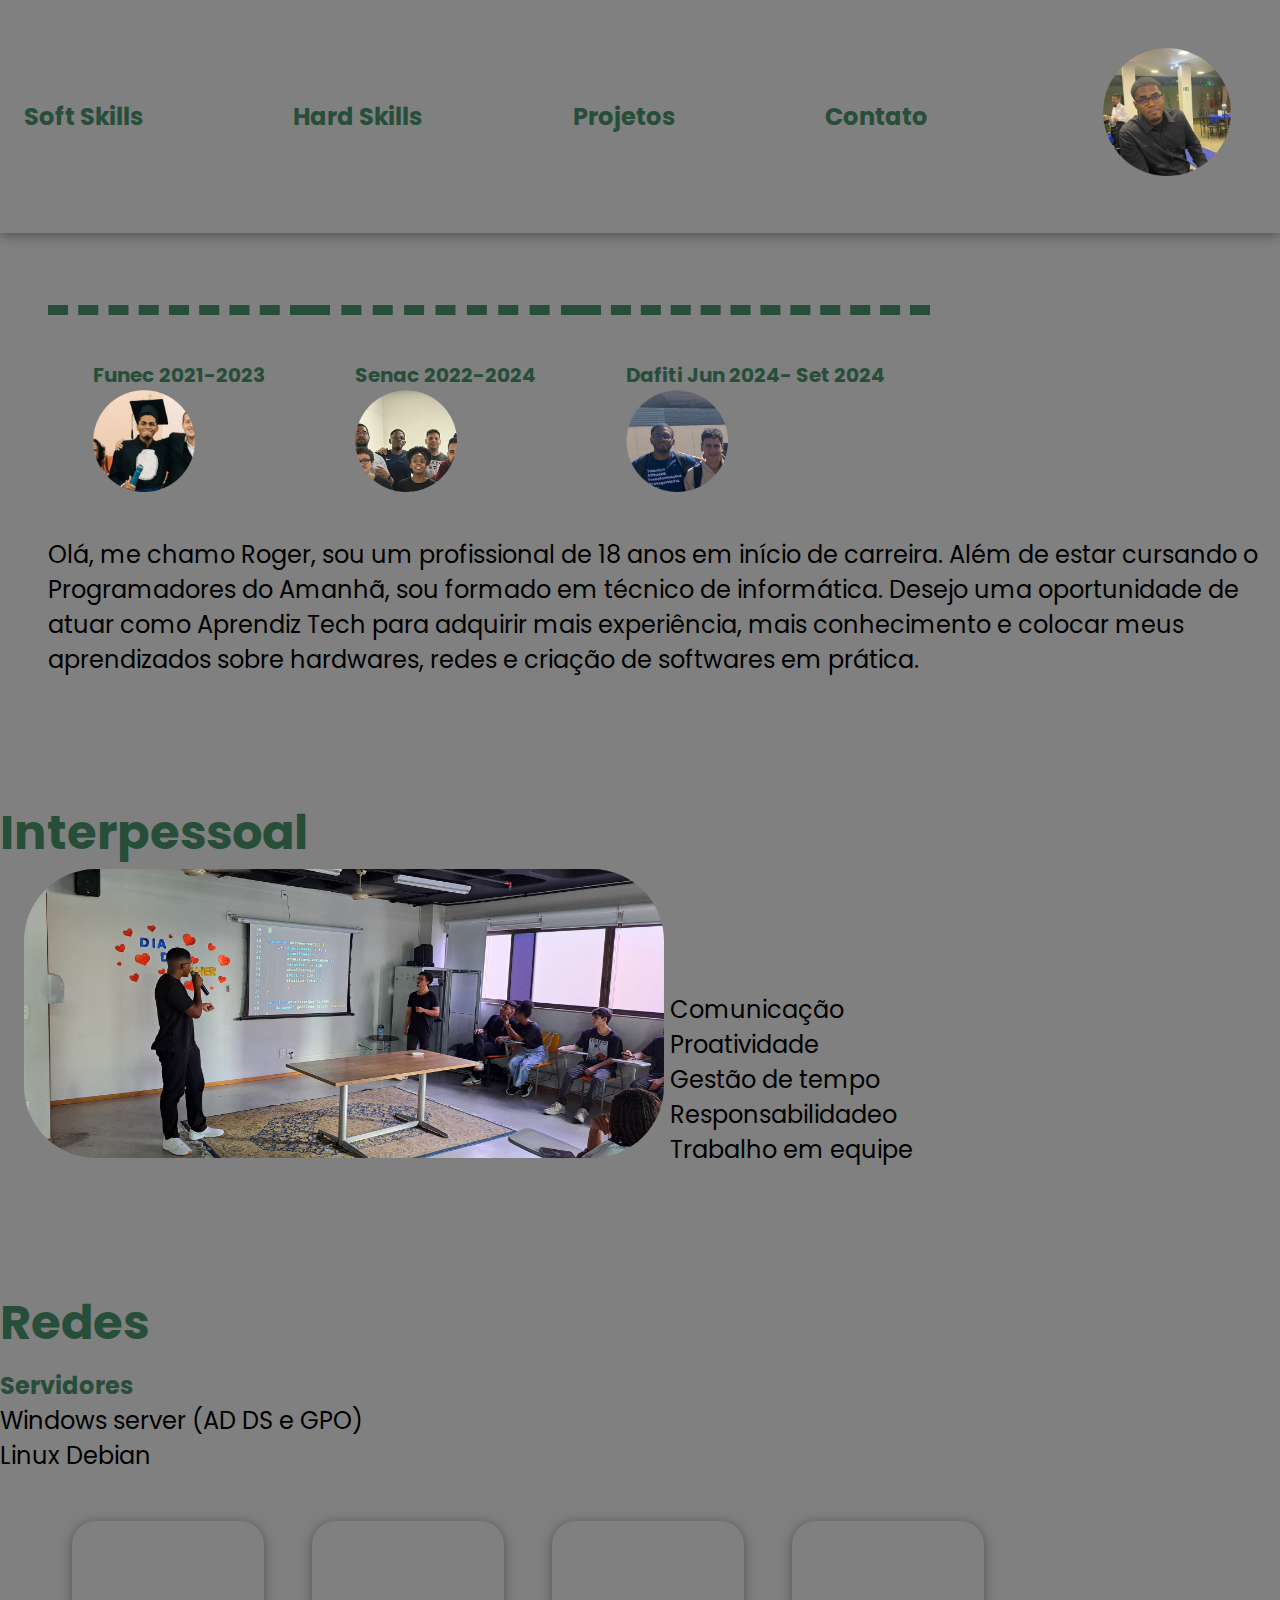
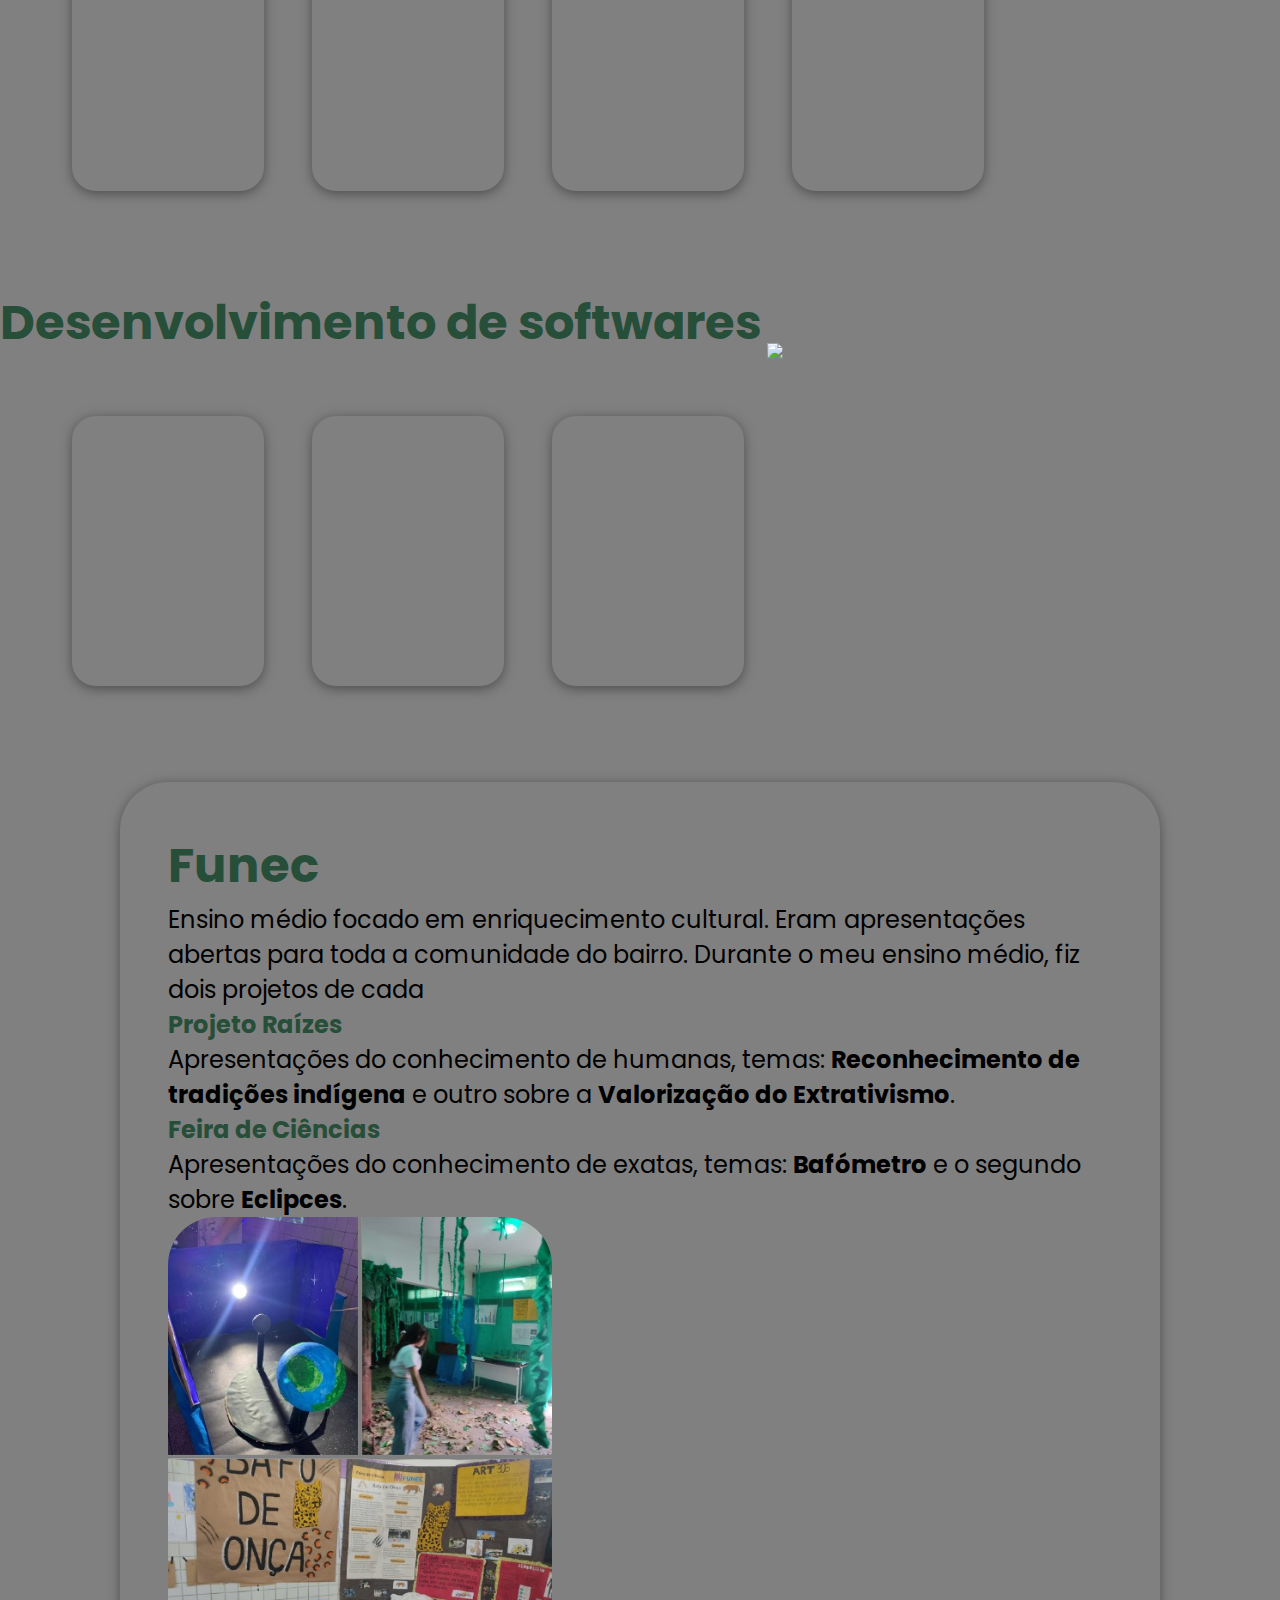
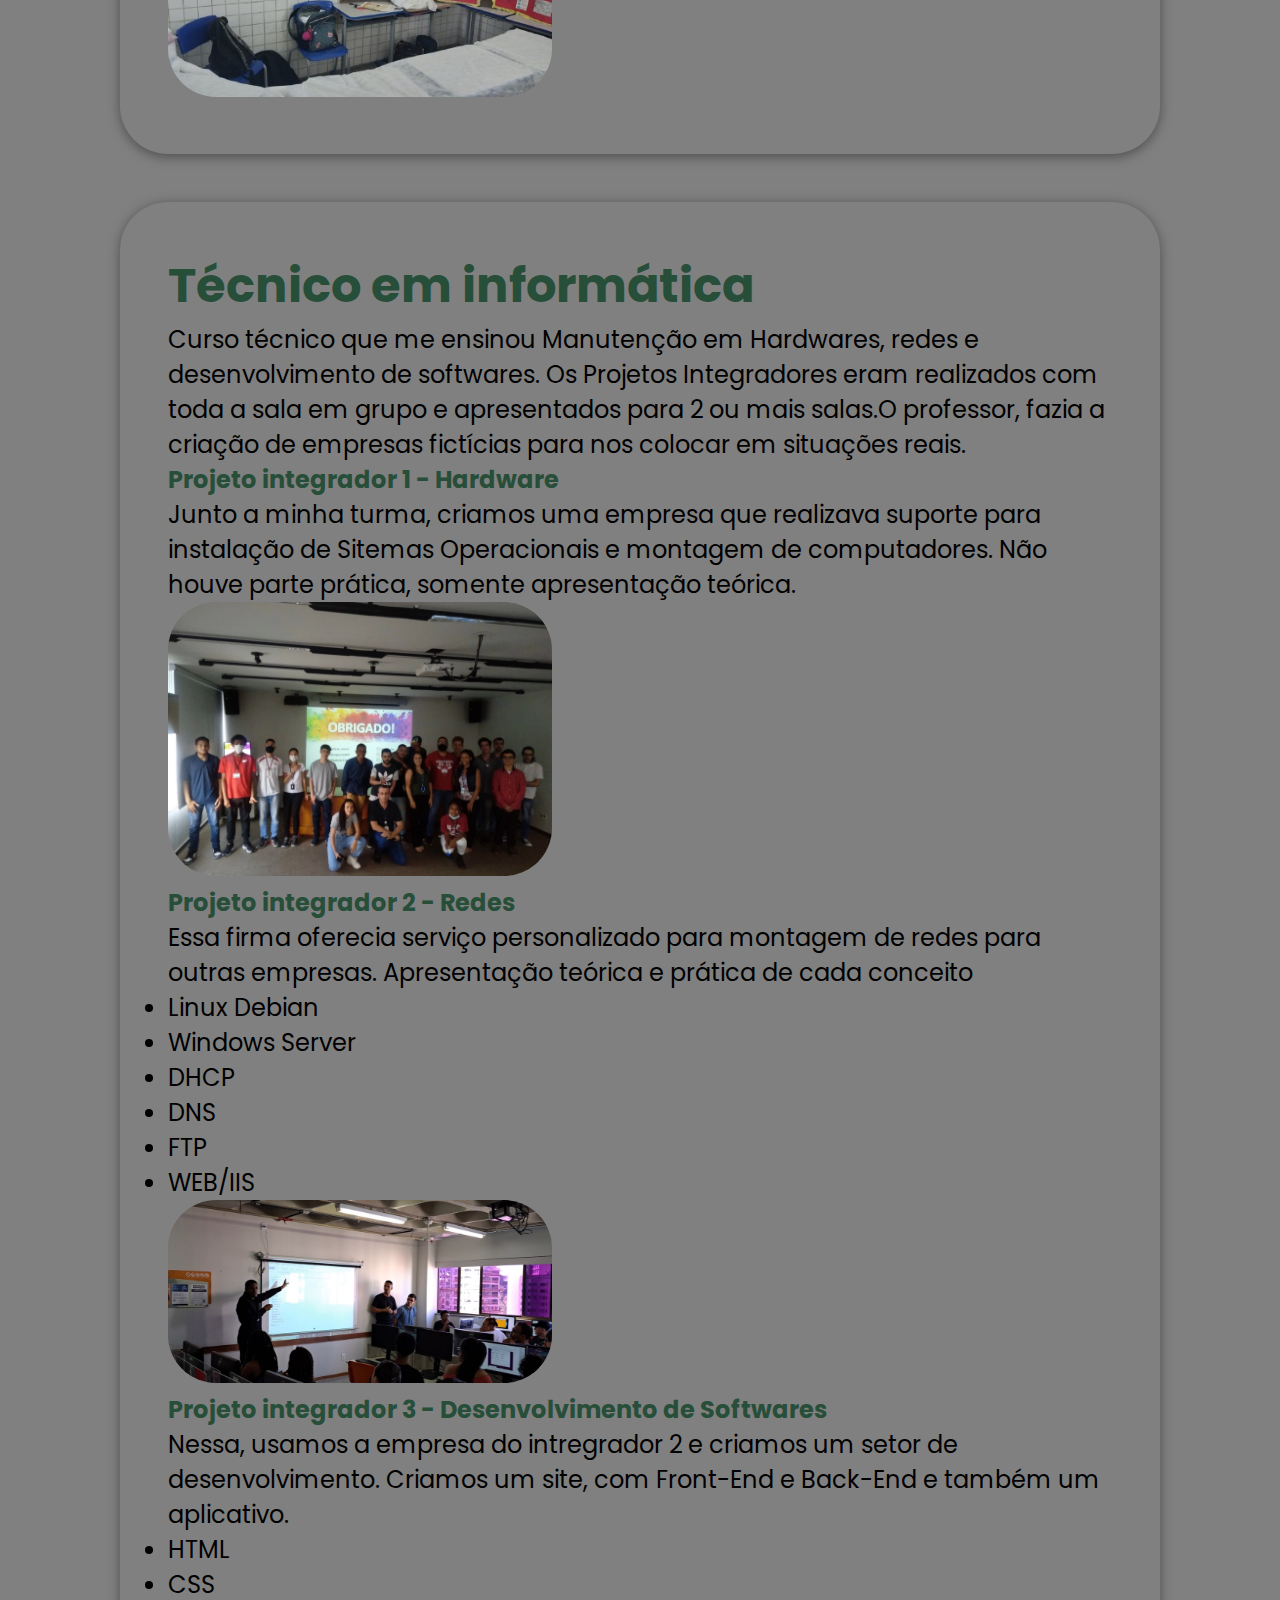
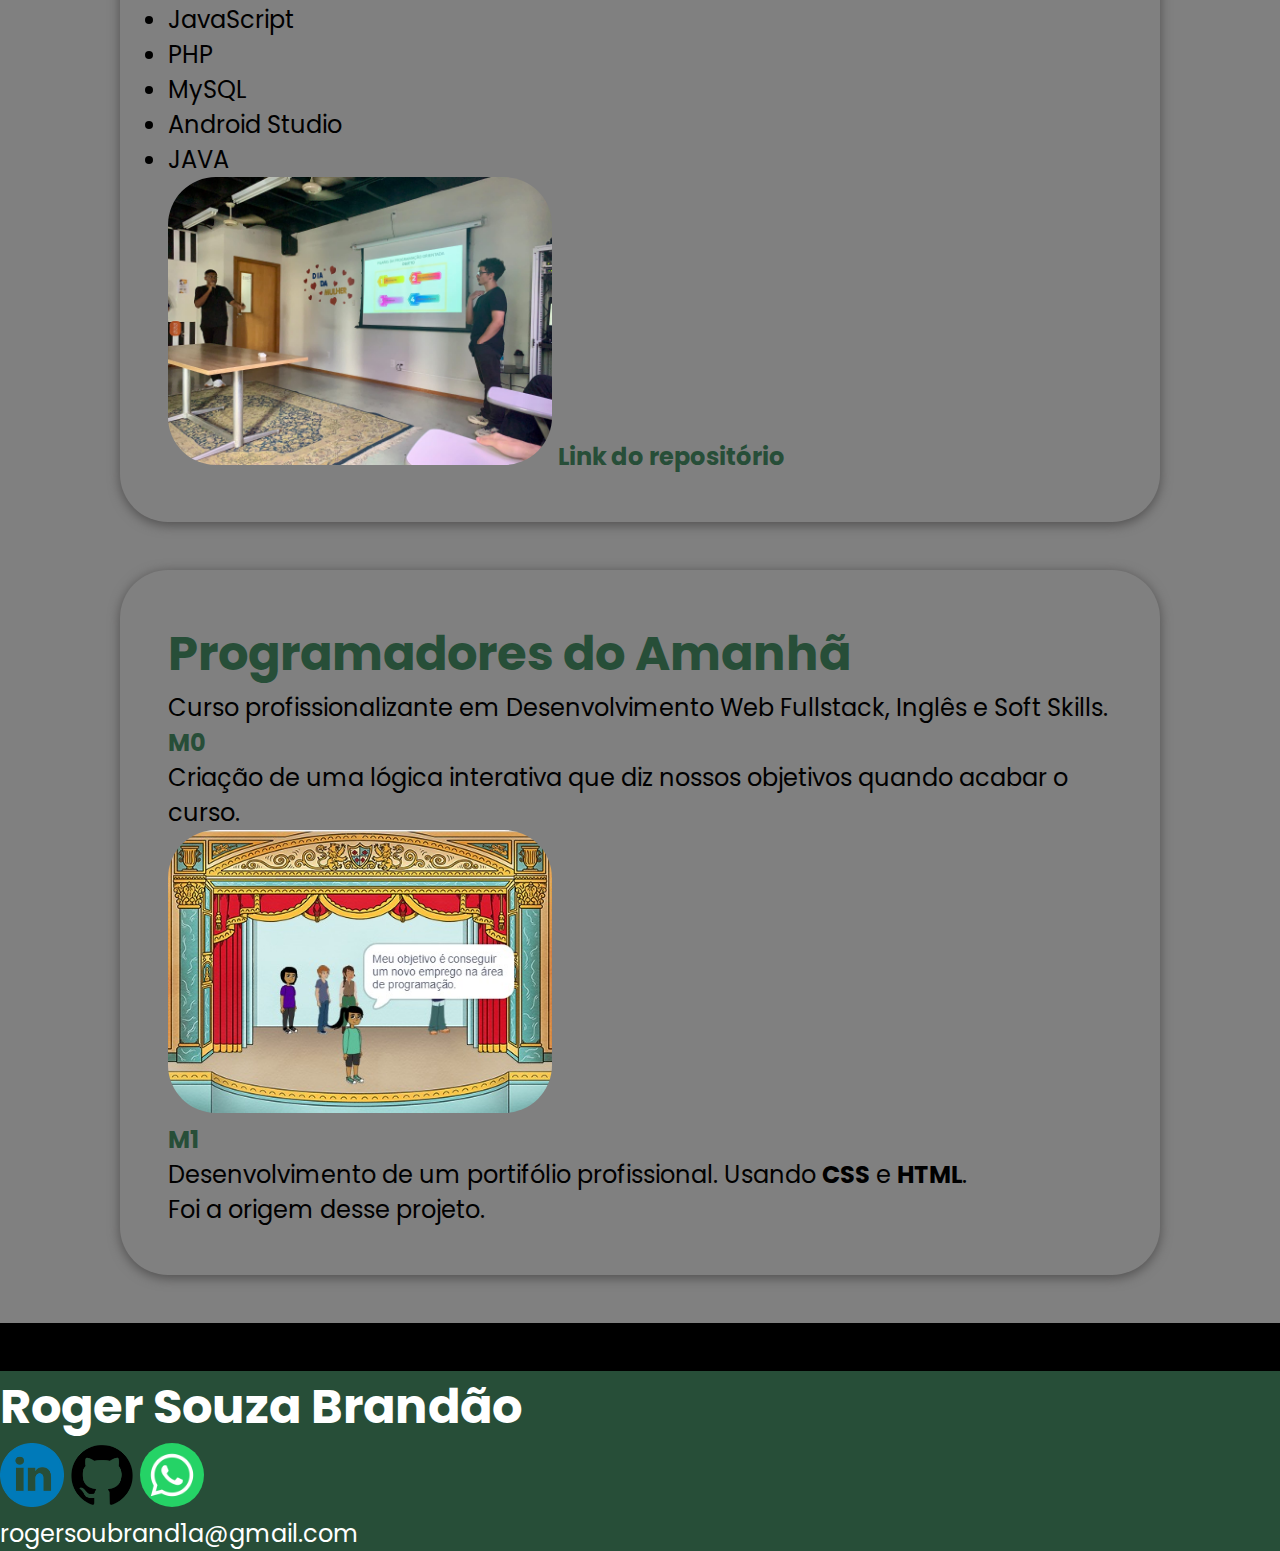
==== index.html @ 81d33748 "concert explorer" ====
<!DOCTYPE html>
<html lang="pt-br">
<head>
    <meta charset="UTF-8">
    <meta name="viewport" content="width=device-width, initial-scale=1.0">
    <title>Roger Brandão</title>
    <!-- ÍCONE DA PÁGINA = favicon -->
    <link rel="icon" type="image/png" href="_img/iconRound.png">
    <link rel="stylesheet" href="_CSS/style.css">
</head>
<body>
    <!-- CABEÇALHO direction on-->
    <header>
        <div class="header-dk">
            <nav class="nav">
                <ul>
                    <li><a href="#skills">Soft Skills</a></li>
                    <li><a href="#hardSK">Hard Skills</a></li>
                    <li><a href="#viewSchool">Projetos</a></li>
                    <li><a href="#footer">Contato</a></li>
                    <li><img src="_img/profectional.png" alt=""></li>
                </ul>
                
            </nav>
        </div>  
        <!-- container  -->
        <div class="header-mb">
            <nav class="nav">
                <ul class="cont-ul">
                    <li><a href="#skills">Soft Skills</a></li>
                    <li><a href="#hardSK">Hard Skills</a></li>
                    <li><a href="#viewSchool">Projetos</a></li>
                    <li><a href="#footer">Contato</a></li>
                    <li><img src="_img/profectional.png" alt=""></li>
                </ul>
                
            </nav>
        </div> 
        
    </header>

    <!-- PT1 TRILHA -->
    <section id="Map">
        <div id="camptime">
        
            <div id="itemOne" class="lineTime">
                <h3>Funec 2021-2023</h3>
                <img src="_img/formatura.png" alt="">
            </div>

            <div id="itemSec" class="lineTime">
                <h3>Senac 2022-2024</h3>
                <img src="_img/tecnico.png" alt="">
            </div>

            <div id="itemTird" class="lineTime">
                <h3>Dafiti Jun 2024- Set 2024</h3>
                <img src="_img/espro.png" alt="">
            </div>
        </div>

       <div id="textmyself">
        <p>Olá, me chamo Roger, sou um profissional de 18 anos em início de carreira. Além de estar cursando o Programadores do Amanhã, sou formado em técnico de informática. Desejo uma oportunidade de atuar como Aprendiz Tech para adquirir mais experiência, mais conhecimento e colocar meus aprendizados sobre hardwares, redes e criação de softwares em prática.</p>
        </div>

    </section>

    <!-- PT1 TEXTO -->
    

    <!-- PT2  skils img -->
    <section id="skills">
        
            <h1>Interpessoal</h1>
            <div class="broken">
                <img src="_img/soft.jpg" id="talk">
            </div>
         <div class="broken">
            <ul class="photos" id="softSK">
                <li>Comunicação</li>
                <li>Proatividade</li>
                <li>Gestão de tempo</li>
                <li>Responsabilidadeo</li>
                <li>Trabalho em equipe</li>
            </ul>
         </div>   

        <ul class="photos" id="hardSK">
            <div class="broken netSimbol">
                <h1>Redes</h1>
            </div>
            <div class="broken netSimbol">
                <img src="https://img.icons8.com/?size=100&id=26028&format=png&color=000000" alt="">
            </div>
            <span>
                <h3>Servidores</h3>
                <ul>
                    <li>Windows server (AD DS e GPO)</li>
                    <li>Linux Debian</li>
                </ul>

                <ul class="album">
                    <li class="HKnetft1"><spam class="blur"></spam></li>
                    <li class="HKnetft2"><spam class="blur"></spam></li>
                    <li class="HKnetft3"><spam class="blur"></spam></li>
                    <li class="HKnetft4"><spam class="blur"></spam></li>
                </ul>

            </span>
        </ul>
            <div class="broken devSimbol">
                <h1>Desenvolvimento de softwares</h1>
            </div>
            <div class="broken devSimbol">
                <img src="https://img.icons8.com/?size=100&id=12447&format=png&color=000000">
            </div>

            <ul class="album">
                <li class="HKdevft1"><spam class="blur"></spam></li>
                <li class="HKdevft2"><spam class="blur"></spam></li>
                <li class="HKdevft3"><spam class="blur"></spam></li>
            </ul>
    </section>

    <!-- PT3 vivencias -->
    <section id="lifes">
        <!-- Escola -->
        <div class="preview"> 
            

            <div id="viewSchool">
                <h1>Funec</h1>
                <p>Ensino médio focado em enriquecimento cultural. Eram apresentações abertas para toda a comunidade do bairro. Durante o meu ensino médio, fiz dois projetos de cada</p>
            
                <!-- Projeto Raizes -->
                <div>
                    <h2>Projeto Raízes</h2>
                    <p>Apresentações do conhecimento de humanas, temas: <b>Reconhecimento de tradições indígena</b> e outro sobre a <b>Valorização do Extrativismo</b>.</p>

                </div>

                <div>
                    <h2>Feira de Ciências</h2>
                    <p>Apresentações do conhecimento de exatas, temas: <b>Bafómetro</b> e o segundo sobre <b>Eclipces</b>.</p>
                    <img src="_img/funec.png" alt="Colagem sobre os dois">

                </div>

            </div>
        </div>

        <!-- TI -->
        <div class="preview"> 
            

            <div id="viewTi">
                <h1>Técnico em informática</h1>
                <p>Curso técnico que me ensinou Manutenção em Hardwares, redes e desenvolvimento de softwares. Os Projetos Integradores eram realizados com toda a sala em grupo e apresentados para 2 ou mais salas.O professor, fazia a criação de empresas fictícias para nos colocar em situações reais.</p>
                <!-- Integrador 1 -->
                <div>
                    <h2>Projeto integrador 1 - Hardware</h2>
                    <p>Junto a minha turma, criamos uma empresa que realizava suporte para instalação de Sitemas Operacionais e montagem de computadores. Não houve parte prática, somente apresentação teórica.</p>
                    
                    <a href="https://docs.google.com/presentation/d/1OdJqtGy06baO38PJ9-kUSdVxAU7zC5mp/edit?usp=sharing&ouid=100622188382157935243&rtpof=true&sd=true" target="_blank"><img src="_img/integrador1.jpeg" alt="" class="clickUP"></a>

                </div>

                <!-- Integrador 2 -->
                <div>
                    <h2>Projeto integrador 2 - Redes</h2>
                    <p>Essa firma oferecia serviço personalizado para montagem de redes para outras empresas. Apresentação teórica e prática de cada conceito</p>
                    <ul>
                        <li>Linux Debian</li>
                        <li>Windows Server</li>
                        <li>DHCP</li>
                        <li>DNS</li>
                        <li>FTP</li>
                        <li>WEB/IIS</li>
                    </ul>
                    
                    <a href="https://drive.google.com/file/d/1AFBe9-3d73a4MEvbH46Qk8Tt76llE72Y/view?usp=sharing" target="_blank"><img src="_img/integrador2.jpeg" class="clickUP"></a>

                </div>

                <!-- Integrador 3 -->
                <div>
                    <h2>Projeto integrador 3 - Desenvolvimento de Softwares</h2>
                    <p>Nessa, usamos a empresa do intregrador 2 e criamos um setor de desenvolvimento. Criamos um site, com Front-End e Back-End e também um aplicativo.</p>
                    <ul>
                        <li>HTML</li>
                        <li>CSS</li>
                        <li>JavaScript</li>
                        <li>PHP</li>
                        <li>MySQL</li>
                        <li>Android Studio</li>
                        <li>JAVA</li>
                    </ul>
                    
                    <a href="https://docs.google.com/presentation/d/1-FJqsJSXQfWQGrcsZODlpCCJ409U7_8-/edit?usp=sharing&ouid=100622188382157935243&rtpof=true&sd=true" target="_blank"><img src="_img/integrador3.jpeg" class="clickUP"></a>
                    <a href="" class="repertory">Link do repositório</a>

                </div>

            </div>
        </div>

        <!-- PDA -->
        <div class="preview"> 
            
            <div id="viewPDA">
                <h1>Programadores do Amanhã</h1>
            

                <p>Curso profissionalizante em Desenvolvimento Web Fullstack, Inglês e Soft Skills.</p>
                <!-- módulo 0 -->
                <div>
                    <h2>M0</h2>
                    <p>Criação de uma lógica interativa que diz nossos objetivos quando acabar o curso.</p>
                    <a href="https://scratch.mit.edu/projects/1051534814" target="_blank"><img src="_img/objetivos.jpeg" alt="" class="clickUP"></a>

                </div>
                
                <!-- módulo 1 -->
                <div>
                    <h2>M1</h2>
                    <p>Desenvolvimento de um portifólio profissional. Usando <b>CSS</b> e <b>HTML</b>.</p>
                    <p>Foi a origem desse projeto.</p>

                </div>
            </div>
        </div>
    </section>

    <!-- footer -->
    <footer id="footer">
        <div class="transition"></div>
        <h1>Roger Souza Brandão</h1>
        <div class="direction">
            <a href="https://www.linkedin.com/in/roger-brand%C3%A3o-5411462a4/" target="_blank"><img src="_img/linkdin.png" alt=""></a>
            <a href="https://github.com/rogersoub" target="_blank"><img src="_img/git.png"></a>
            <a href="https://wa.me/5531995723117" target="_blank"><img src="_img/whats.png" id="zap"></a>
            <p>rogersoubrand1a@gmail.com</p>
        </div>
    </footer>

</body>
</html>
---- _CSS/style.css ----
/*  */
/* fonte google */
@import url('https://fonts.googleapis.com/css2?family=Poppins:wght@300;400;500;600;700&display=swap'); 

/* Reset CSS */
*{
padding: 0;
margin: 0;
box-sizing: borde-box;
font-family: 'Poppins',sans-serif;
text-decoration: none;
font-size: 18pt;
}
/* var de cores */
:root{
    --gray:#808080;
    --Lgray:#504f4f;
    --green:#274e38;
    --Lgreen: #065f06;
}

/* body */
body{
    font-family: 'Poppins',sans-serif;
    flex-wrap: wrap;
    background-color:var(--gray);
    overflow-x: hidden; /* tira a barra de rolagem horizontal */
    
}
/* textos */
section h1,h2,h3{
    color: var(--green);
    overflow: hidden;/* esconde se passar */
}
h1{
    font-size: 2rem;
}



/* HEADER BAR */
.header-mb{
    display: none;
}

.header-dk{
    overflow: hidden;/* esconde se passar */
    background-color: gray; /* fundo do nav */
    display: flex; /* vai se mover */
    align-items: center; /* itens de dentro, vai pro centro */
    justify-content: space-between; /* vai ser dado espaço de acordo */
    width: 100dvw; /* total da tela */
    position:relative;
    box-shadow: 0 0.1rem 0.5rem var(--Lgray); /* embaça */
} 

.header-dk ul{
    display: flex;
    align-items: center;
    gap: 8dvw;
}
/* foto */
.header-dk img{
    width: 10dvw;
    padding: 1rem;
}

.nav ul li {
    list-style: none;/* tira a listagem */
    padding: 1rem;
    text-decoration: none;
}

.nav a{
    color: var(--green);
    font-weight: bold;
}

.nav a:hover{
    color: var(--Lgreen);
}



/* SECTION*/

/* alinhamento dos itens */
#camptime{
    flex-direction: row;
    display: flex;
    margin-top:3rem;
    width: 90dvw;
    margin-left: 2rem;
    
}
/* tamanho da foto */
#itemOne img{
    width: 8dvw;
}


#itemSec img{
    width: 8dvw;
}

#itemTird img{
    width: 8dvw;
}
/* blocos  */
.lineTime{
    display: flex;
    flex-direction:column;
    justify-content:space-between ;
    align-items:baseline ;
    padding: 5dvb;
    border-top: 10px dashed var(--green);
}

/* textos das imagens */
.lineTime h3{
    font-size: 15pt;
}

/* div text do lado*/
#textmyself{
    margin-left: 2rem;
    overflow: hidden;/* esconde se passar */
}


/* SECTION 2 SKILLS */
#skills{
    margin-top: 5rem;
}
/* texto e foto do lado */
.broken{
    display: inline-block;
}
.broken #talk{
    width: 50dvw;
    border-radius: 3rem;
    margin-left: 1rem;
}
#softSK li{
    list-style: none;
}

/* fotos skills redes */
.album{
    margin: 0;
    padding: 2rem;
    overflow: hidden;/* esconde se passar */
    list-style: none;
}

.album li{
    float: left;
    width: 15dvw;
    height: 30dvh; /* inverter a altura e largura depois na responsividade */
    margin: 0rem 1rem 2rem 1rem; /* cima,direita,baixo,esquerda */
    box-shadow: 0 0.1rem 0.5rem var(--Lgray); /* borrado de fundo */
    border-radius: 1rem;
}
/* add fotos redes*/
.HKnetft1{
    background: url('_img/dhcp.png') no-repeat; /* coloca a ft e não repete */
    background-position: 50% 50%; /* no fundo no meio */
    background-size: 200px 200px; /* tamanho  largura e altura */
}
.HKnetft2{
    background: url('_img/dns.png') no-repeat; /* coloca a ft e não repete */
    background-position: 50% 50%; /* no fundo no meio */
    background-size: 200px 200px; /* tamanho  largura e altura */
}
.HKnetft3{
    background: url('_img/ftp.png') no-repeat; /* coloca a ft e não repete */
    background-position: 50% 50%; /* no fundo no meio */
    background-size: 200px 200px; /* tamanho  largura e altura */
}
.HKnetft4{
    background: url('_img/webiis.png') no-repeat; /* coloca a ft e não repete */
    background-position: 50% 50%; /* no fundo no meio */
    background-size: 200px 200px; /* tamanho  largura e altura */
}
/* espaço de tituli redes */
.netSimbol{
    margin-top: 5rem;
}
/* add fotos developer */
.HKdevft1{
    background: url('_img/front.png') no-repeat; /* coloca a ft e não repete */
    background-position: 50% 50%; /* no fundo no meio */
    background-size: 200px 200px; /* tamanho  largura e altura */
}
.HKdevft2{
    background: url('_img/back.png') no-repeat; /* coloca a ft e não repete */
    background-position: 50% 50%; /* no fundo no meio */
    background-size: 200px 200px; /* tamanho  largura e altura */
}
.HKdevft3{
    background: url('_img/mobile.png') no-repeat; /* coloca a ft e não repete */
    background-position: 50% 50%; /* no fundo no meio */
    background-size: 200px 200px; /* tamanho  largura e altura */
}



/* SECTION 3 view JS */
.preview{
    display: flex;
    justify-content: center;
    align-items: center;
    flex-direction: column;
    margin: 0rem 5rem 2rem 5rem; /* cima,direita,baixo,esquerda */
    box-shadow: 0 0.1rem 0.5rem var(--Lgray); /* borrado de fundo */
    border-radius: 2rem;
}

.preview img{
    width: 30dvw;
    border-radius: 2rem;
}

.preview .clickUP:hover{
    box-shadow: 0 0.1rem 0.5rem var(--Lgray); /* borrado de fundo */
    cursor: pointer;
}

#viewTi,#viewPDA,#viewSchool{
    margin: 2rem;
}

.repertory{
    color: var(--green);
    font-weight: bold;
    text-decoration: none;
}

.repertory:hover{
    color: var(--Lgreen);
}



/* FOOTER */
#footer{
    background-color:var(--green);
    color: white;
    border-top: solid 2rem black;
    width: 100dvw;
    overflow: hidden;/* esconde se passar */
}
.direction img{
    width: 5dvw;
}
#zap{
    border-radius: 3rem;
}










/* RESPONSIVIDADE */
/* celulares */
@media(max-width:1000px){
    /* textos */
    h1{
        font-size: 15pt;
        overflow: hidden;
    }

    p{
        font-size:10pt;
    }
    li{
        font-size:10pt;
    }
    b{
        font-size:10pt;
    }
    h2{
        font-size:10pt;
    }
    a{
        font-size:1rem;
    }
    
    /* aparece e desaparece */
    .header-dk{
        display: none;
    }
    .header-mb{
        display: flex;
    }
    
    .header-mb{
        /* overflow: hidden; esconde se passar */
        display: flex;
        flex-direction: column-reverse;
        align-items: center;
        padding-bottom: 2rem;
        font-size: 15pt;

    } 

    .header-mb img{
        width: 30dvw;
        padding: 0rem;
    }

    .cont-ul{
        display: flex;
        flex-direction: column;
        padding-left: 0px;
        align-items: center;
    }



    /* SECTION 1*/

/* alinhamento dos itens */
#camptime{
    flex-direction:column;
    
}
/* tamanho da foto */
#itemOne img{
    width: 15dvw;
}


#itemSec img{
    width: 15vw;
}

#itemTird img{
    width: 15dvw;
}
/* blocos  */
.lineTime{
    display: flex;
    flex-direction:column;
    justify-content:space-between ;
    align-items:baseline ;
    padding: 5dvb;
    border-top: none;
    border-left: 10px dashed var(--green);
}



/* SECTION 2 ALBUM */
.album li{
    float: left;
    width: 50dvw;
    height: 35dvh; /* inverter a altura e largura depois na responsividade */
}



/* SECTION 3 view JS */
.preview{
    padding: 0px;
    padding-right: 0%;
    margin: 0rem 0rem 2rem 0rem; /* cima,direita,baixo,esquerda */
    box-shadow: 0 0.1rem 0.5rem var(--Lgray); /* borrado de fundo */
    border-radius: 2rem;
}

.preview img{
    width: 40dvw;
}

.preview .clickUP:hover{
    box-shadow: 0 0.1rem 0.5rem var(--Lgray); /* borrado de fundo */
    cursor: pointer;
}

/* #viewTi,#viewPDA,#viewSchool{
    margin: 2rem;
} */



.direction img{
    width: 15dvw;
}


}
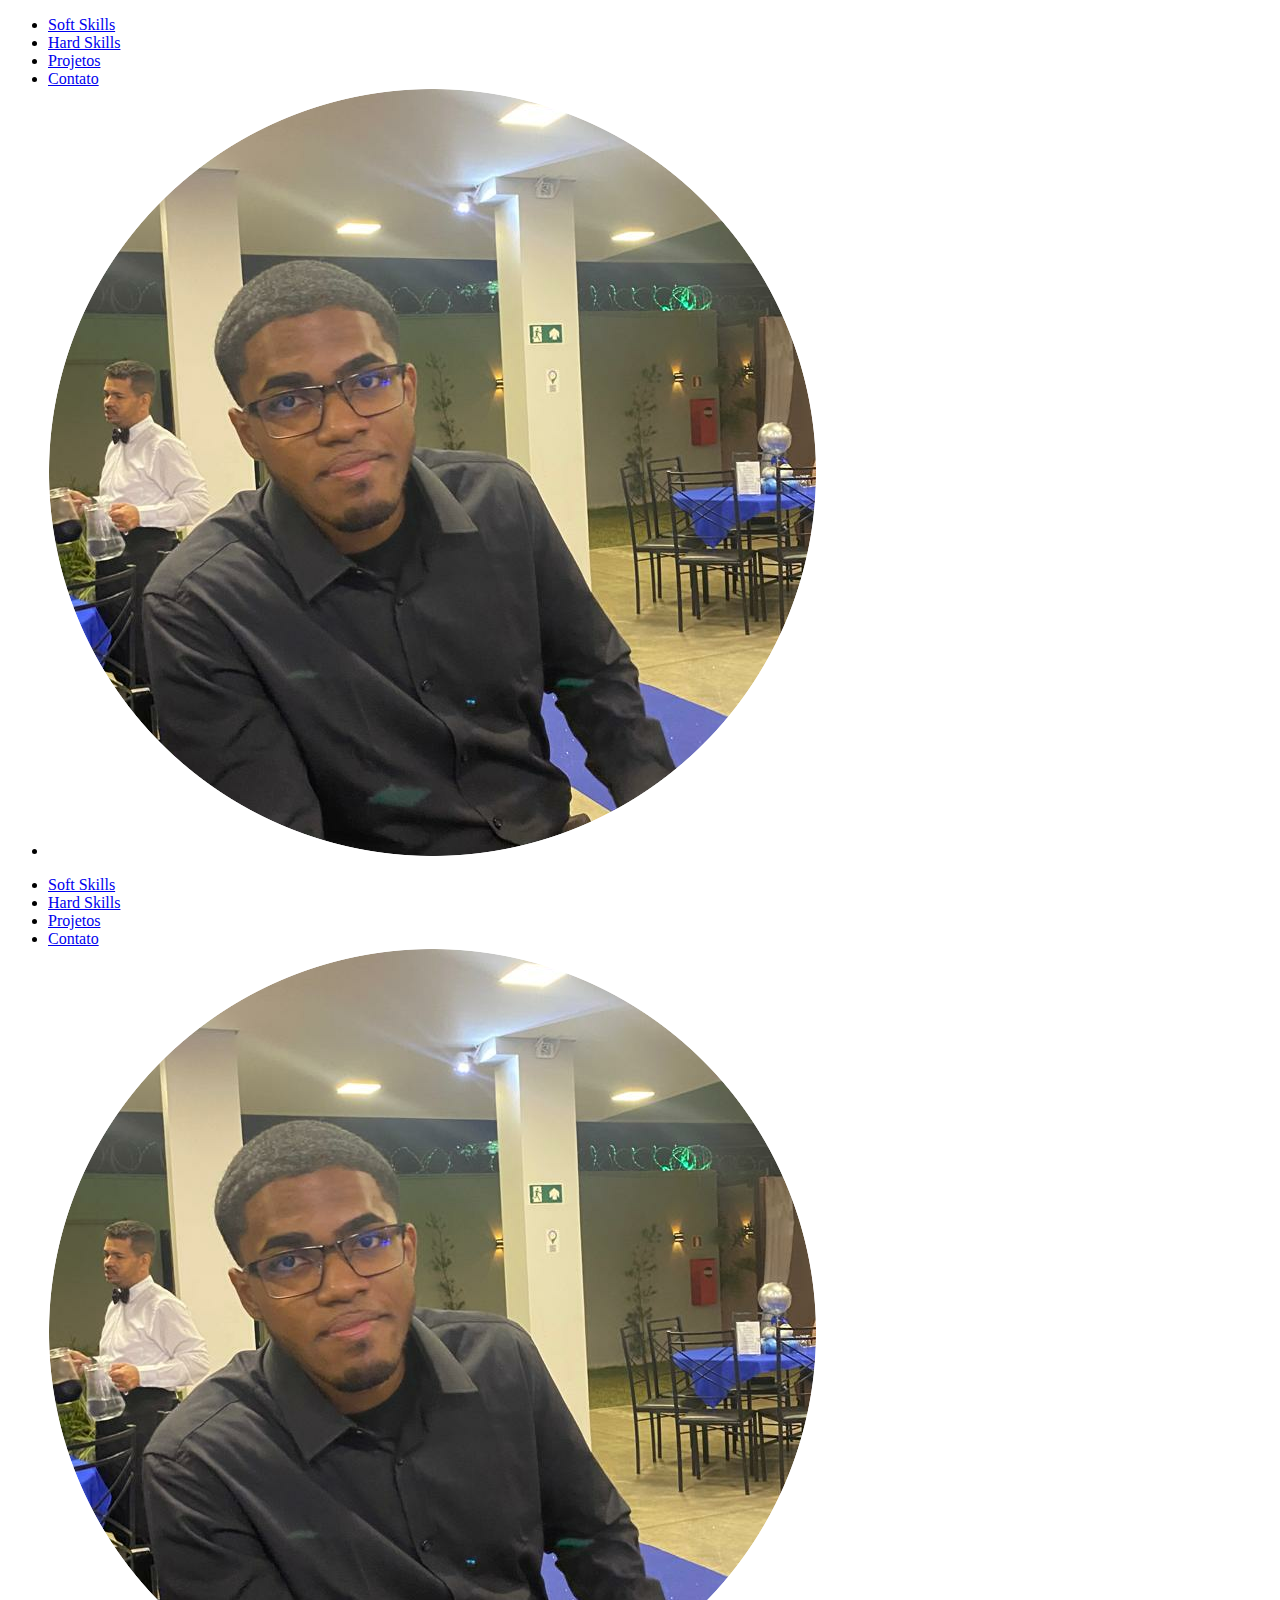
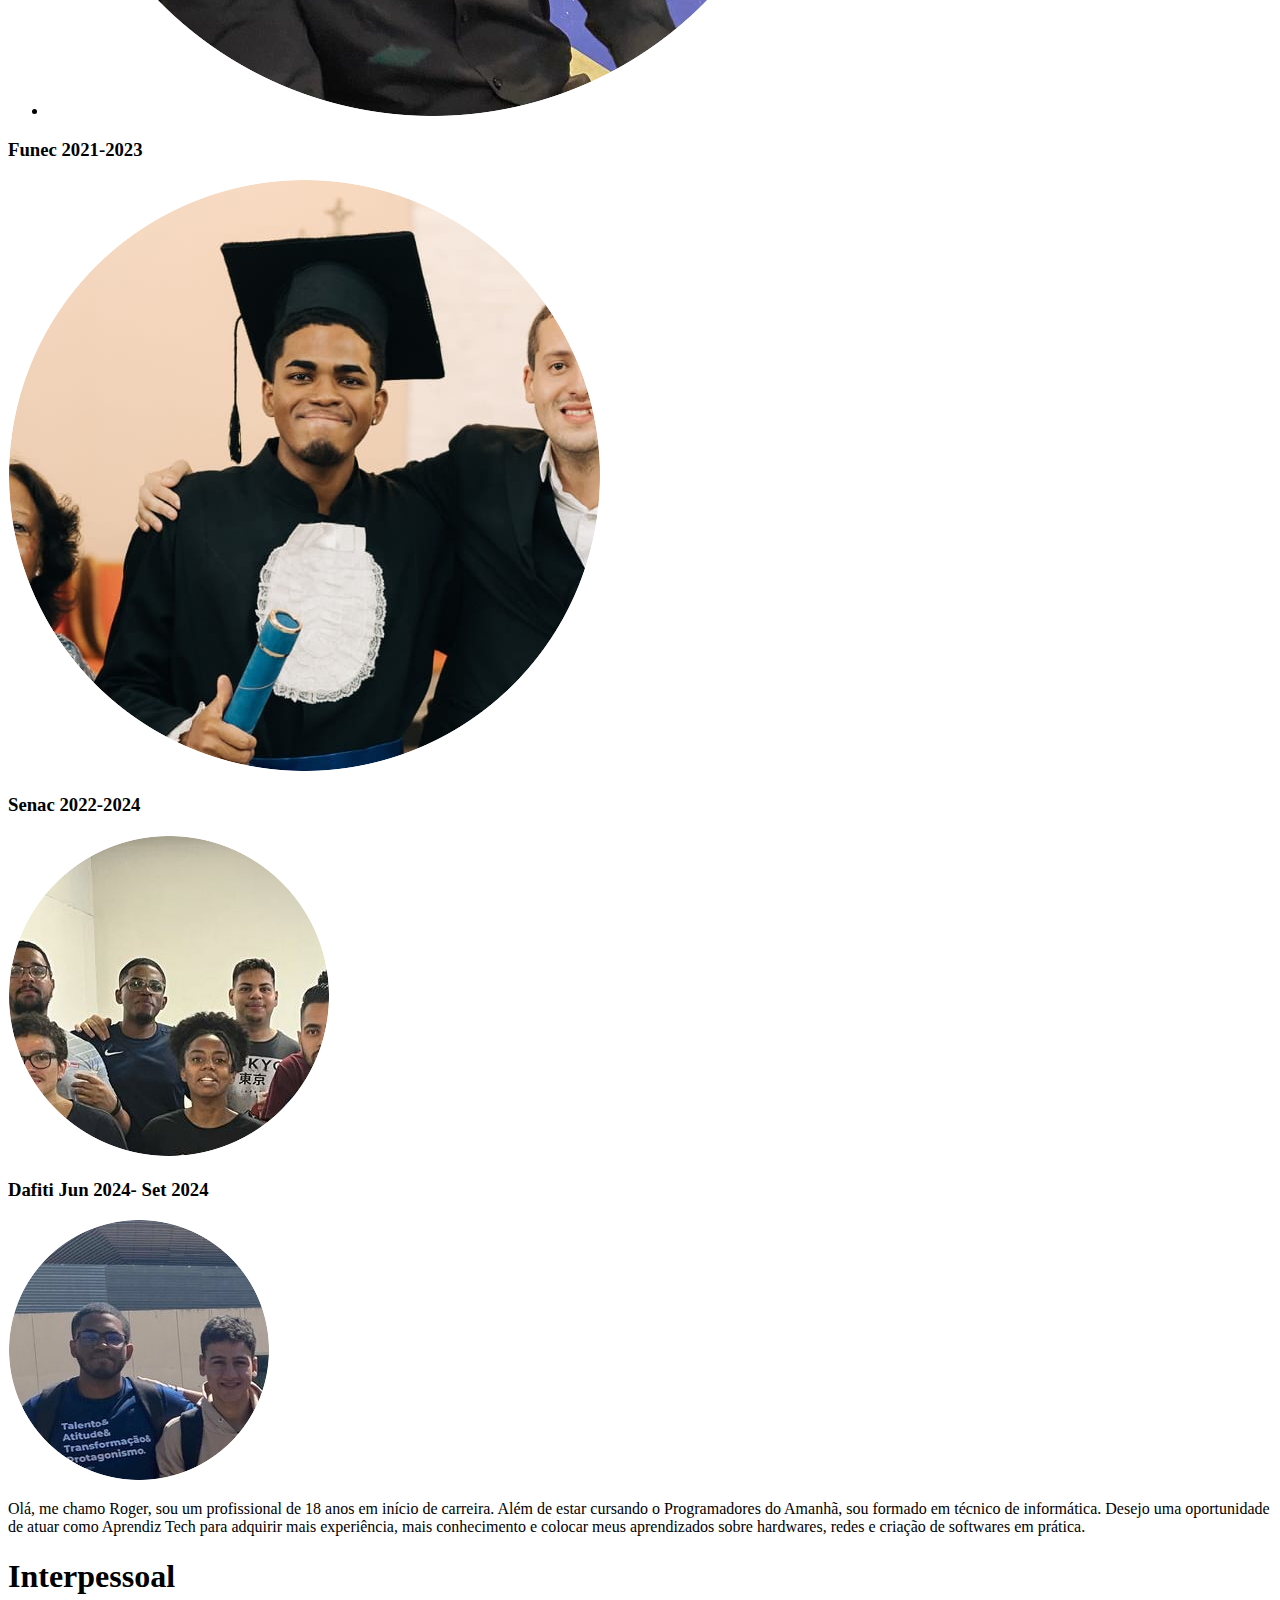
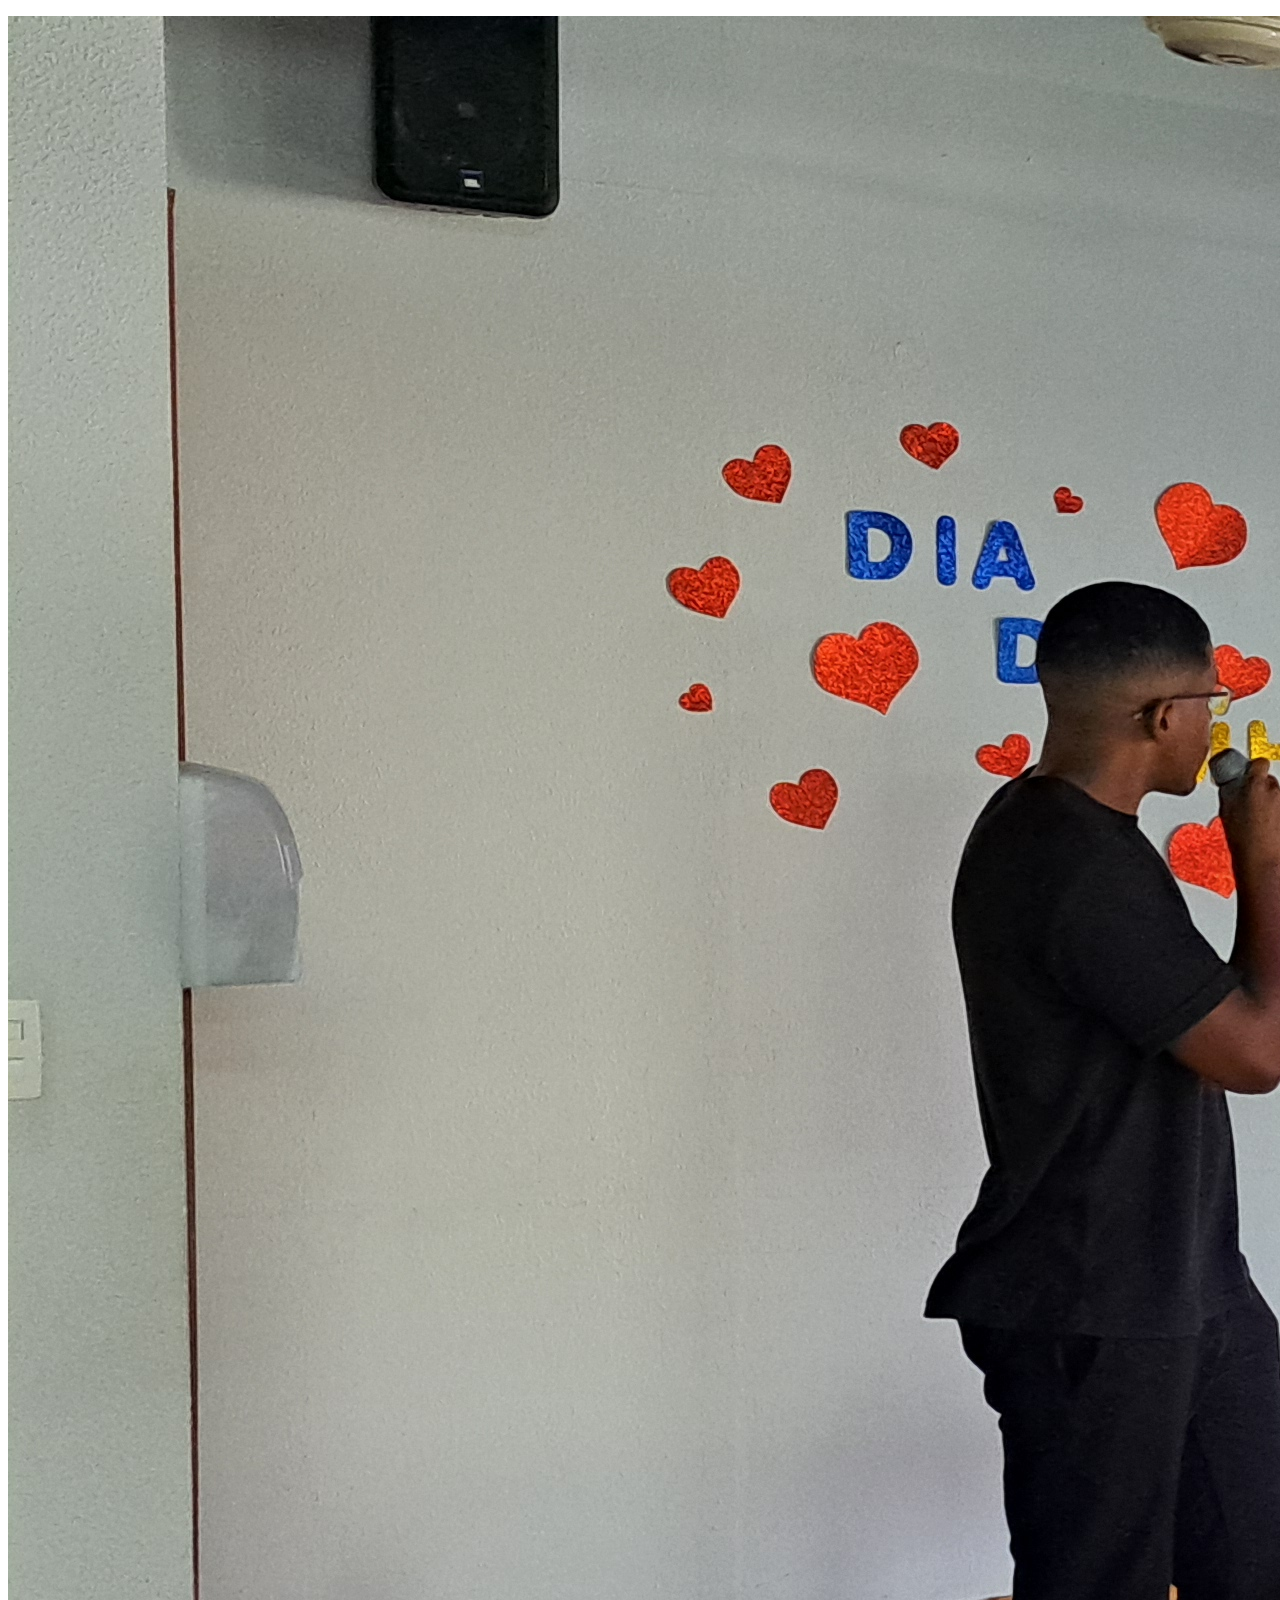
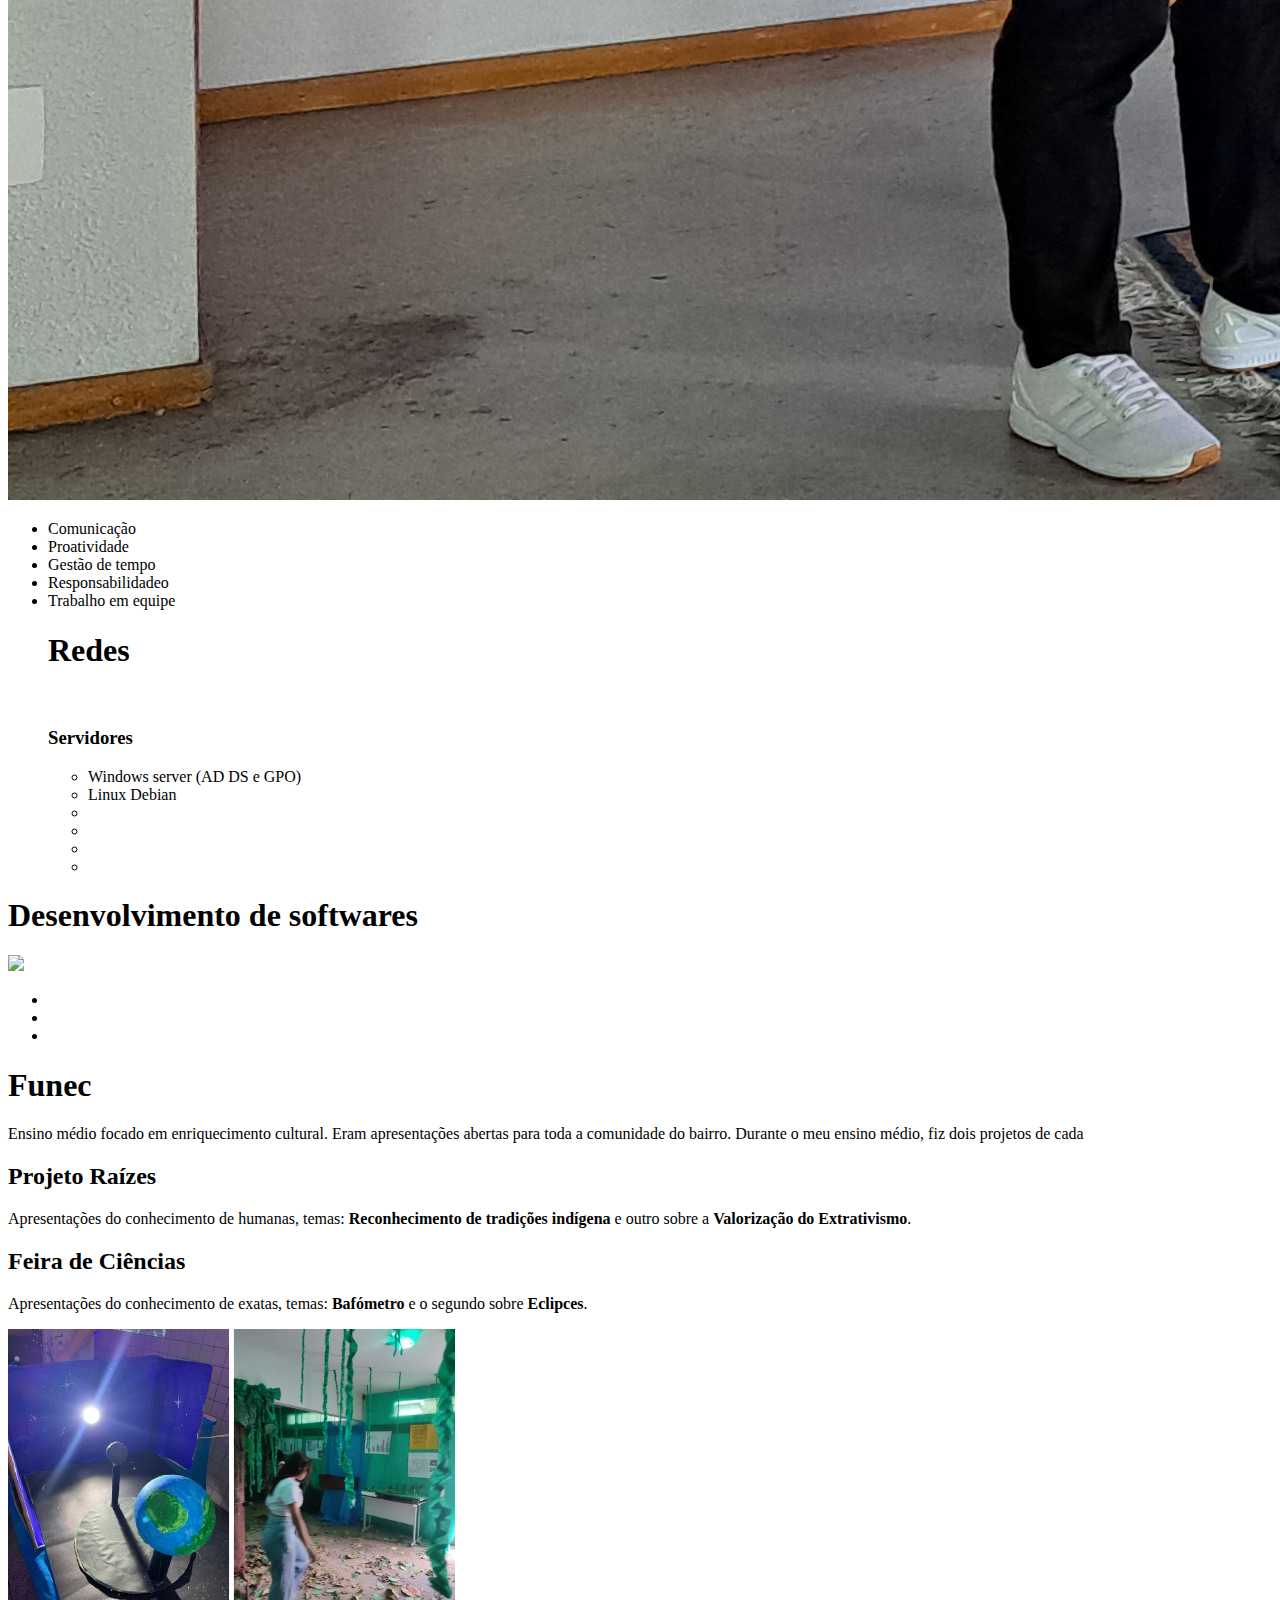
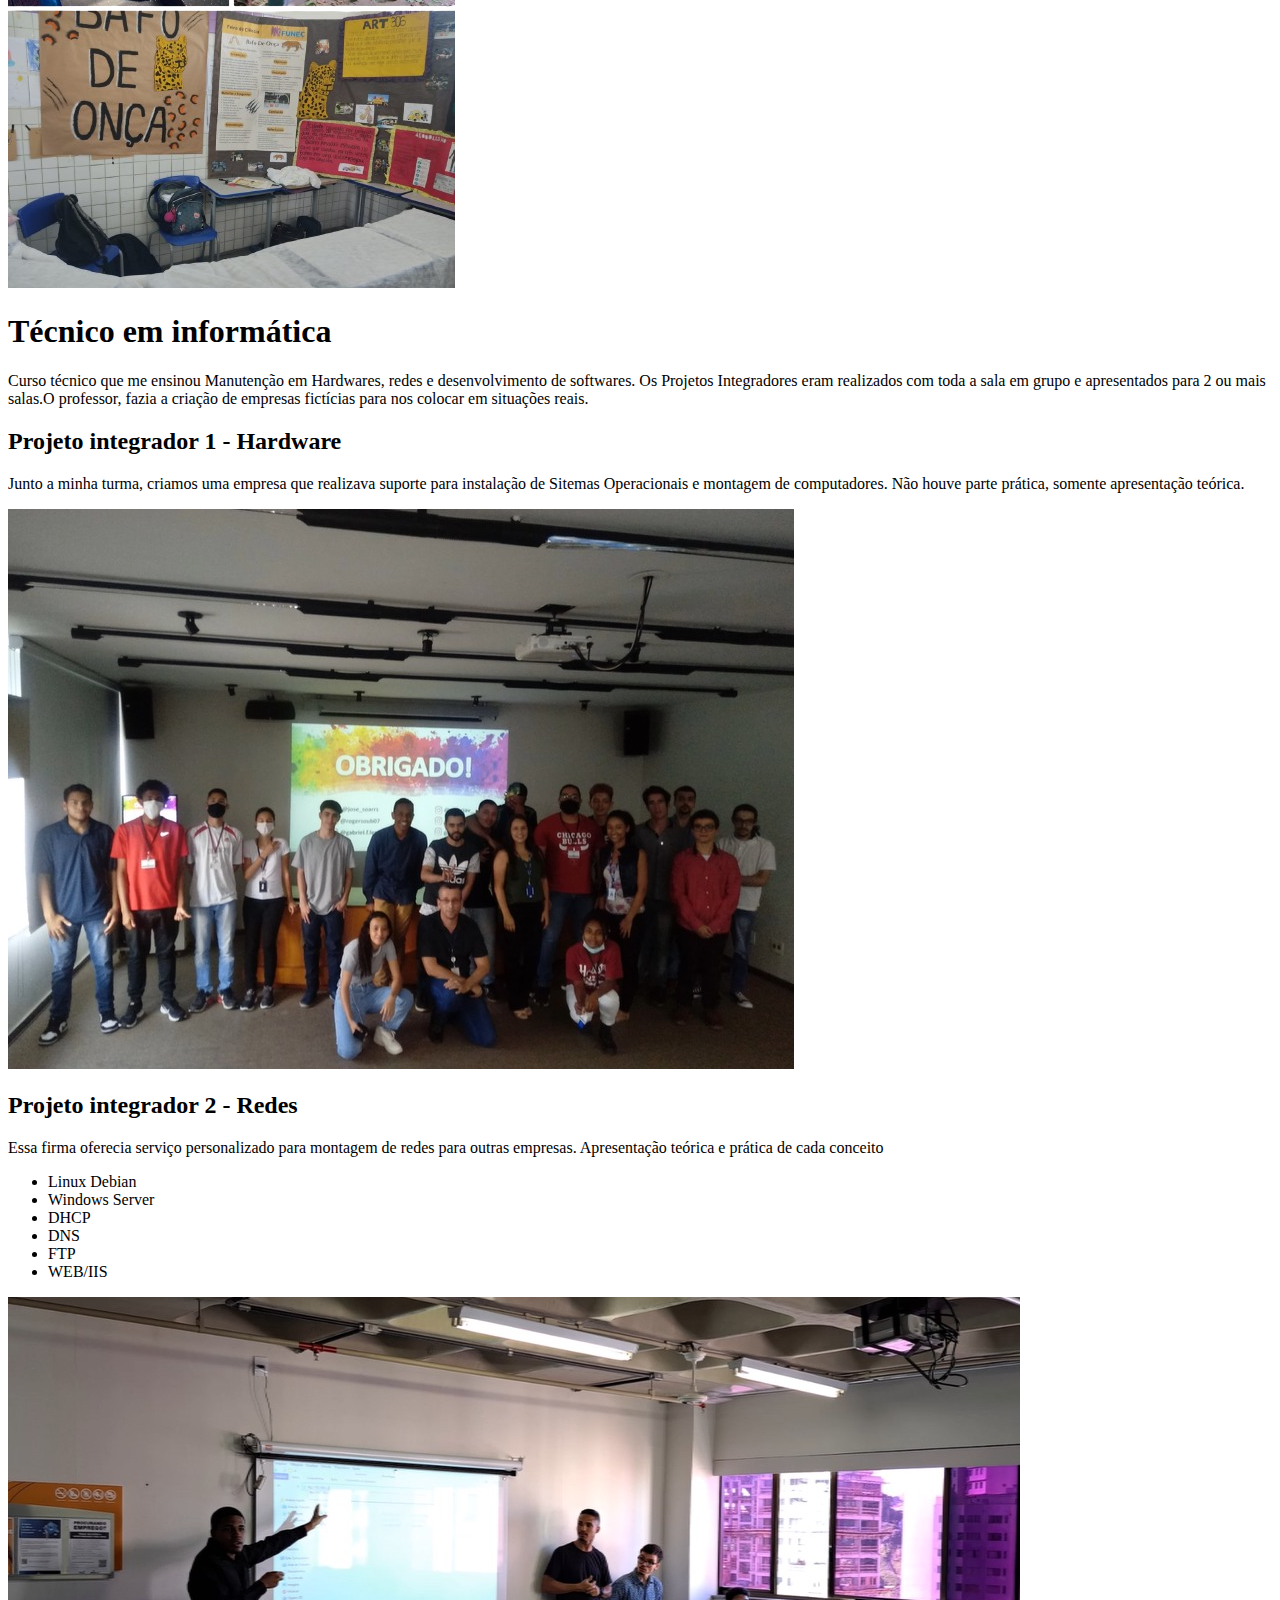
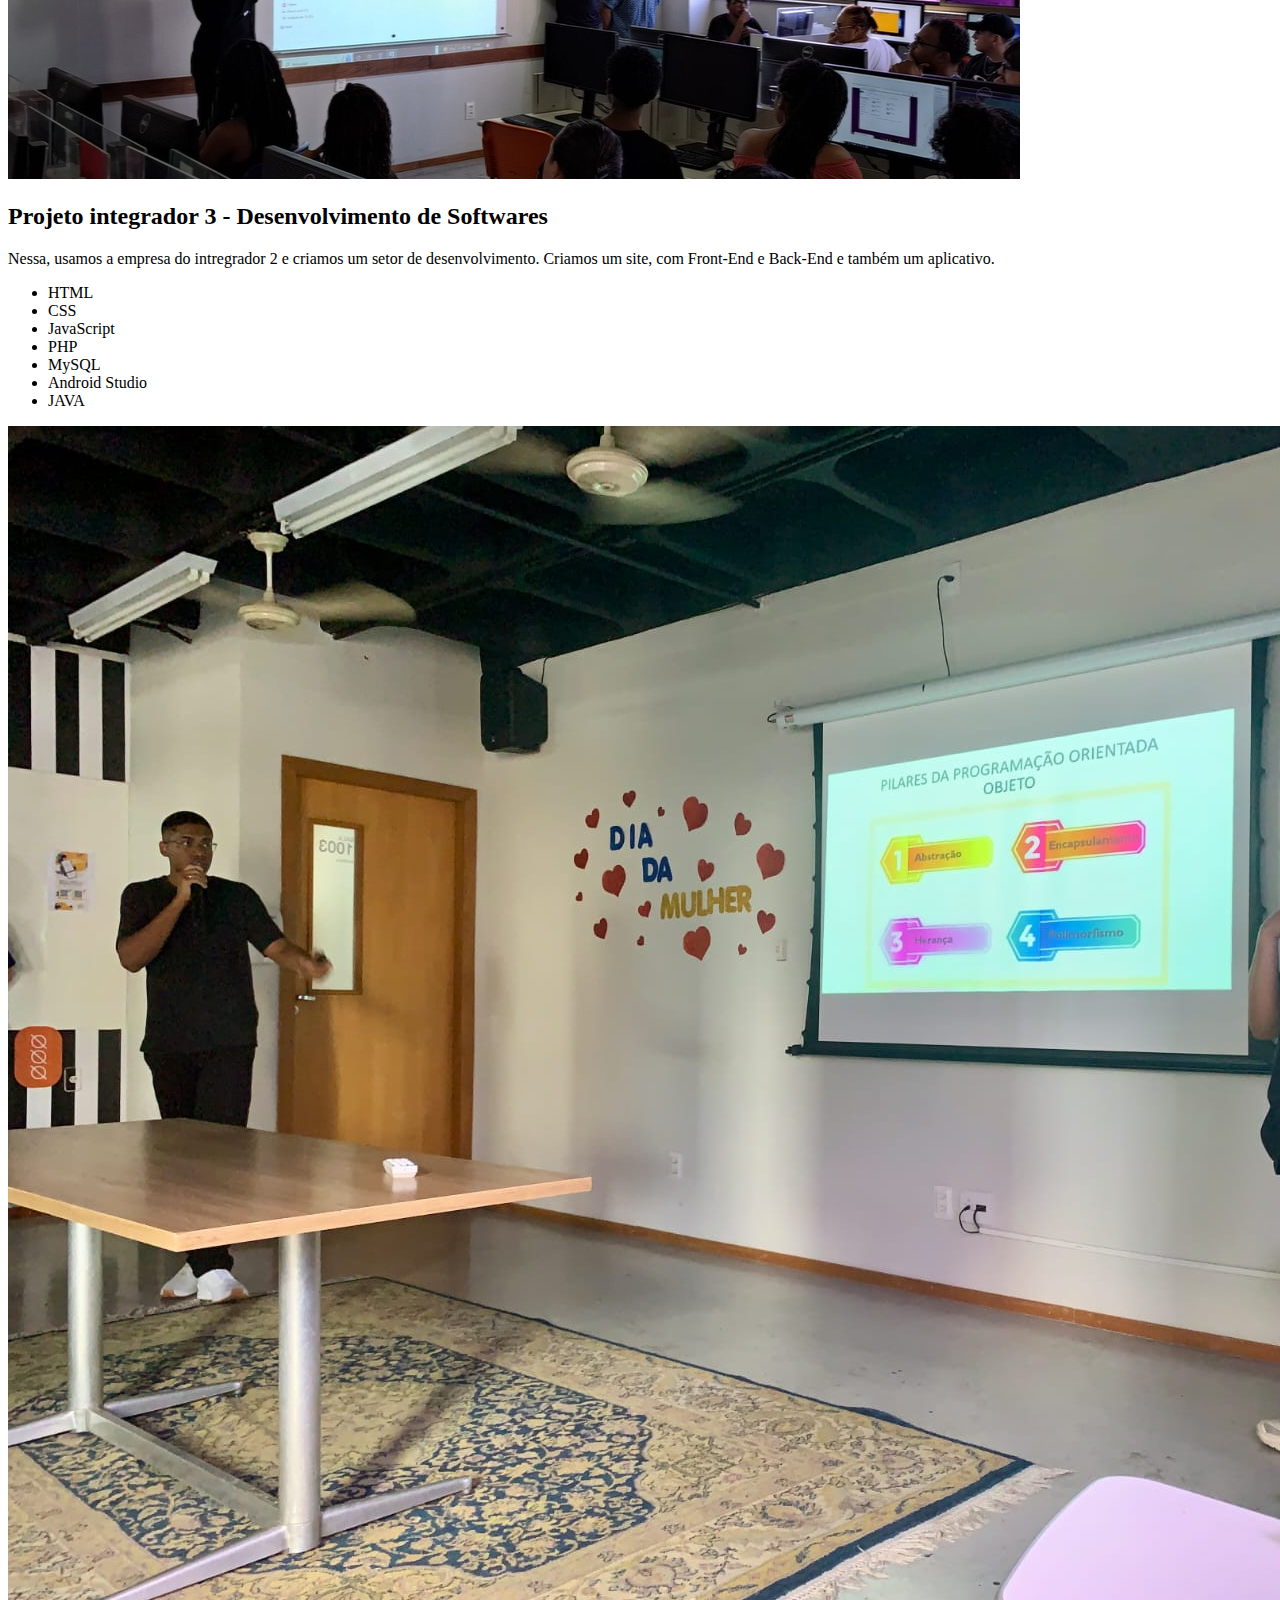
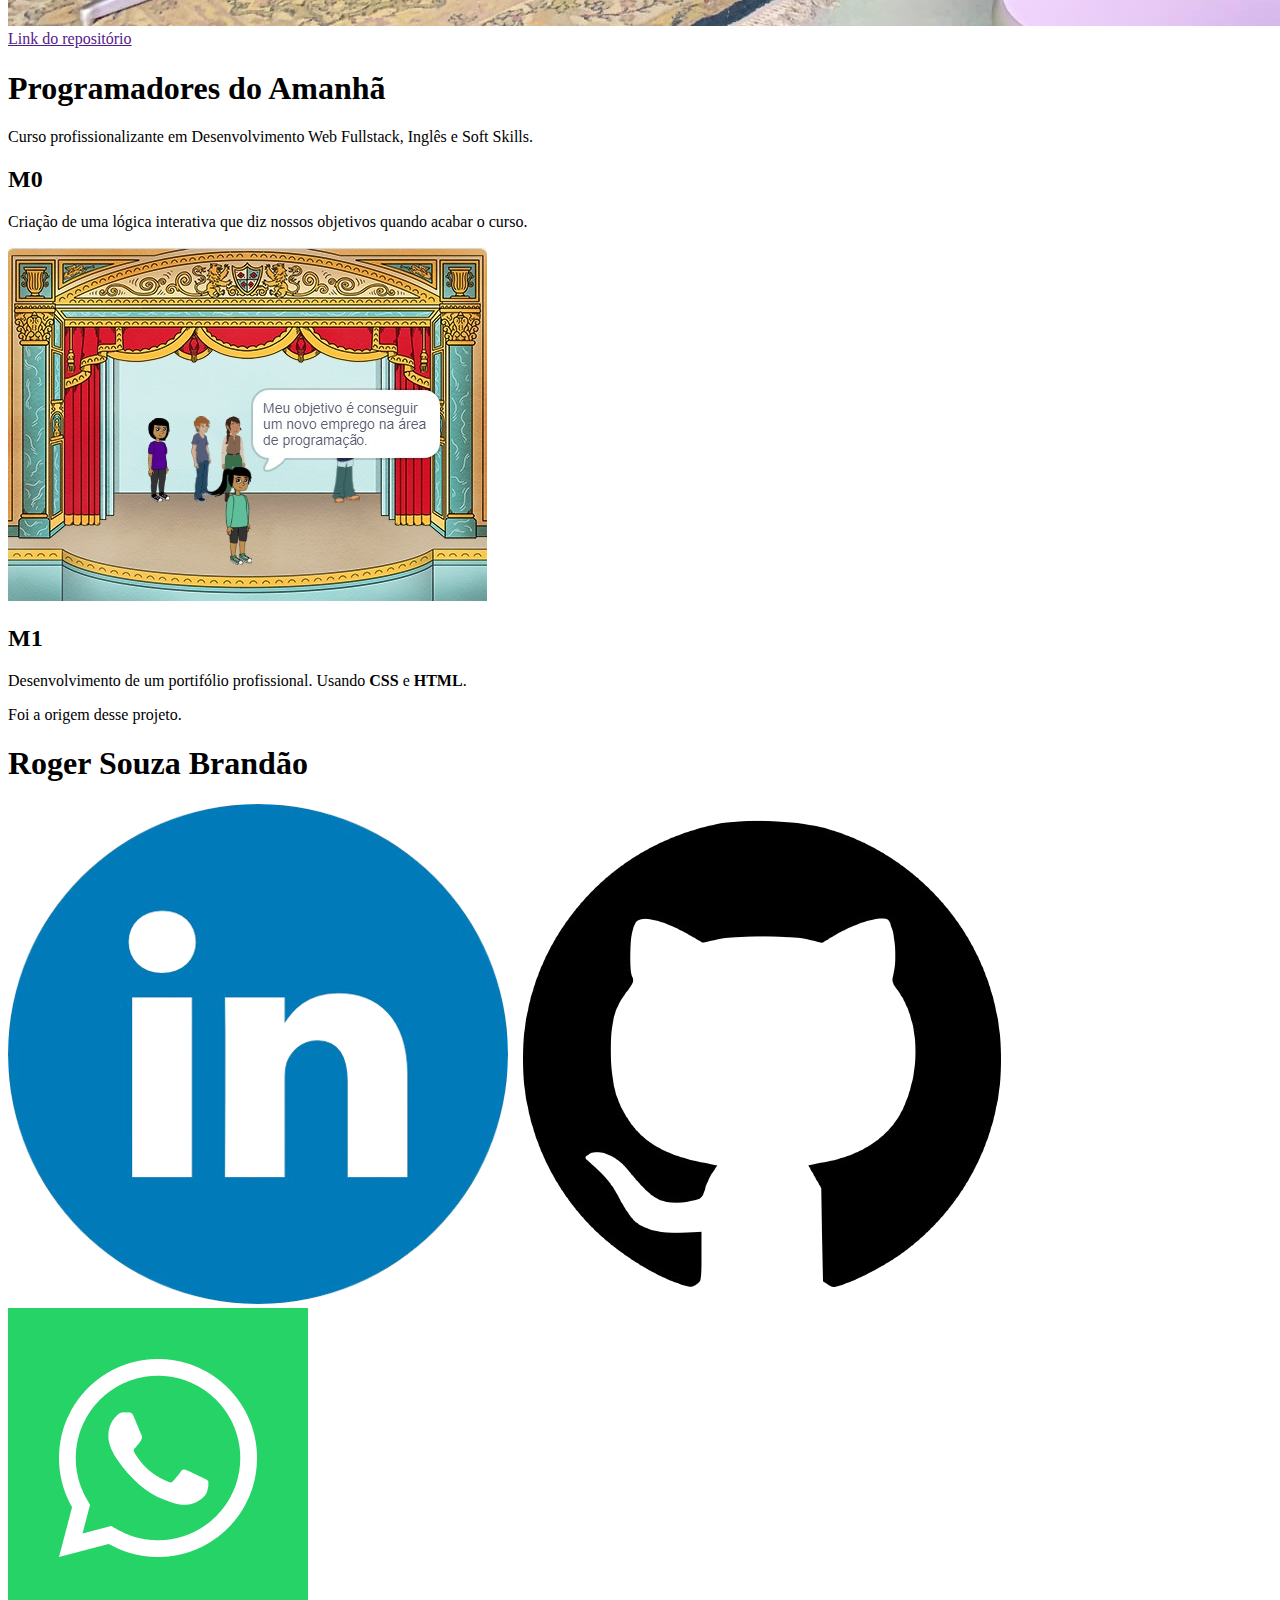
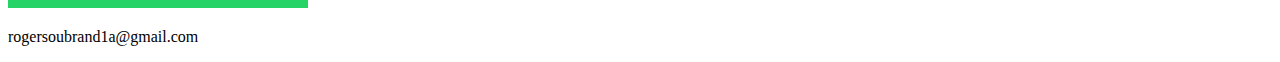
==== commit 423f03e2: "Update index.html" ====
--- a/index.html
+++ b/index.html
@@ -6,7 +6,7 @@
     <title>Roger Brandão</title>
     <!-- ÍCONE DA PÁGINA = favicon -->
     <link rel="icon" type="image/png" href="_img/iconRound.png">
-    <link rel="stylesheet" href="_CSS/style.css">
+    <link rel="stylesheet" href="Portifolio/_CSS/style.css">
 </head>
 <body>
     <!-- CABEÇALHO direction on-->
@@ -244,4 +244,4 @@
     </footer>
 
 </body>
-</html>+</html>
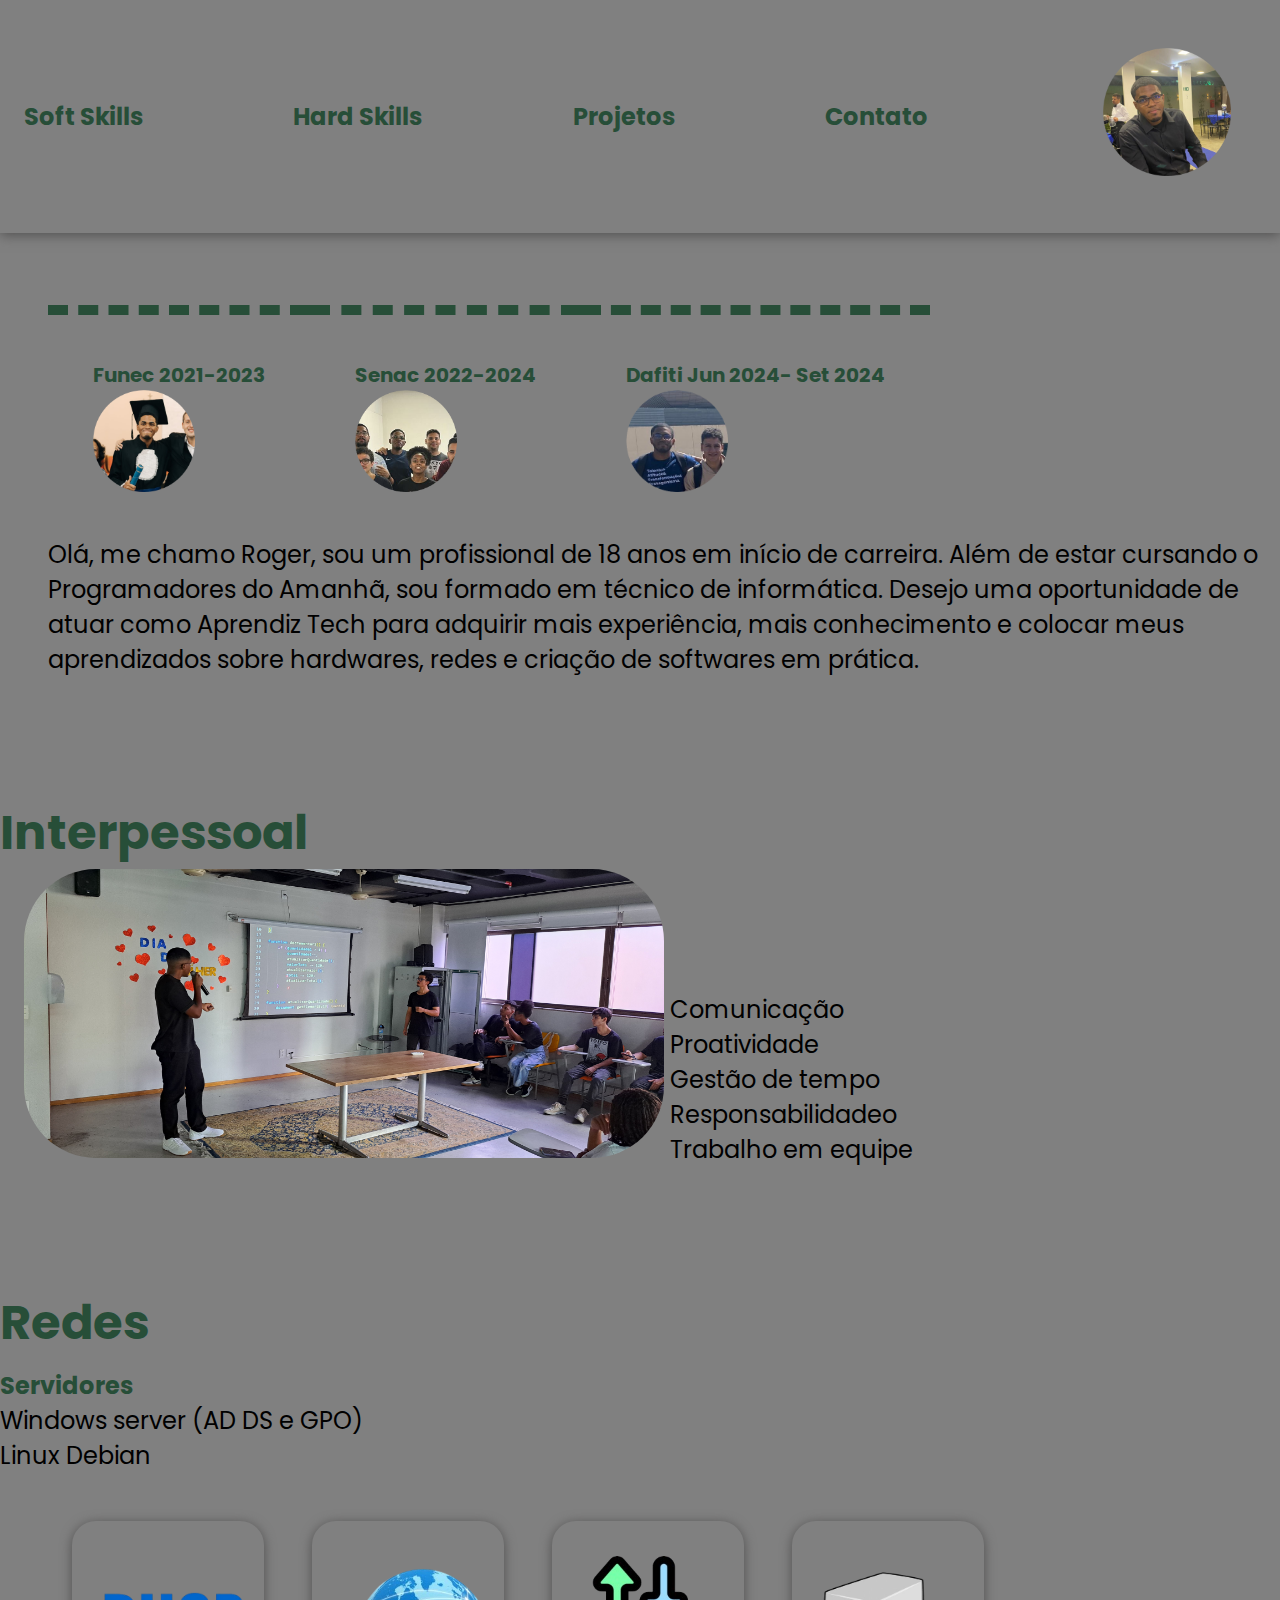
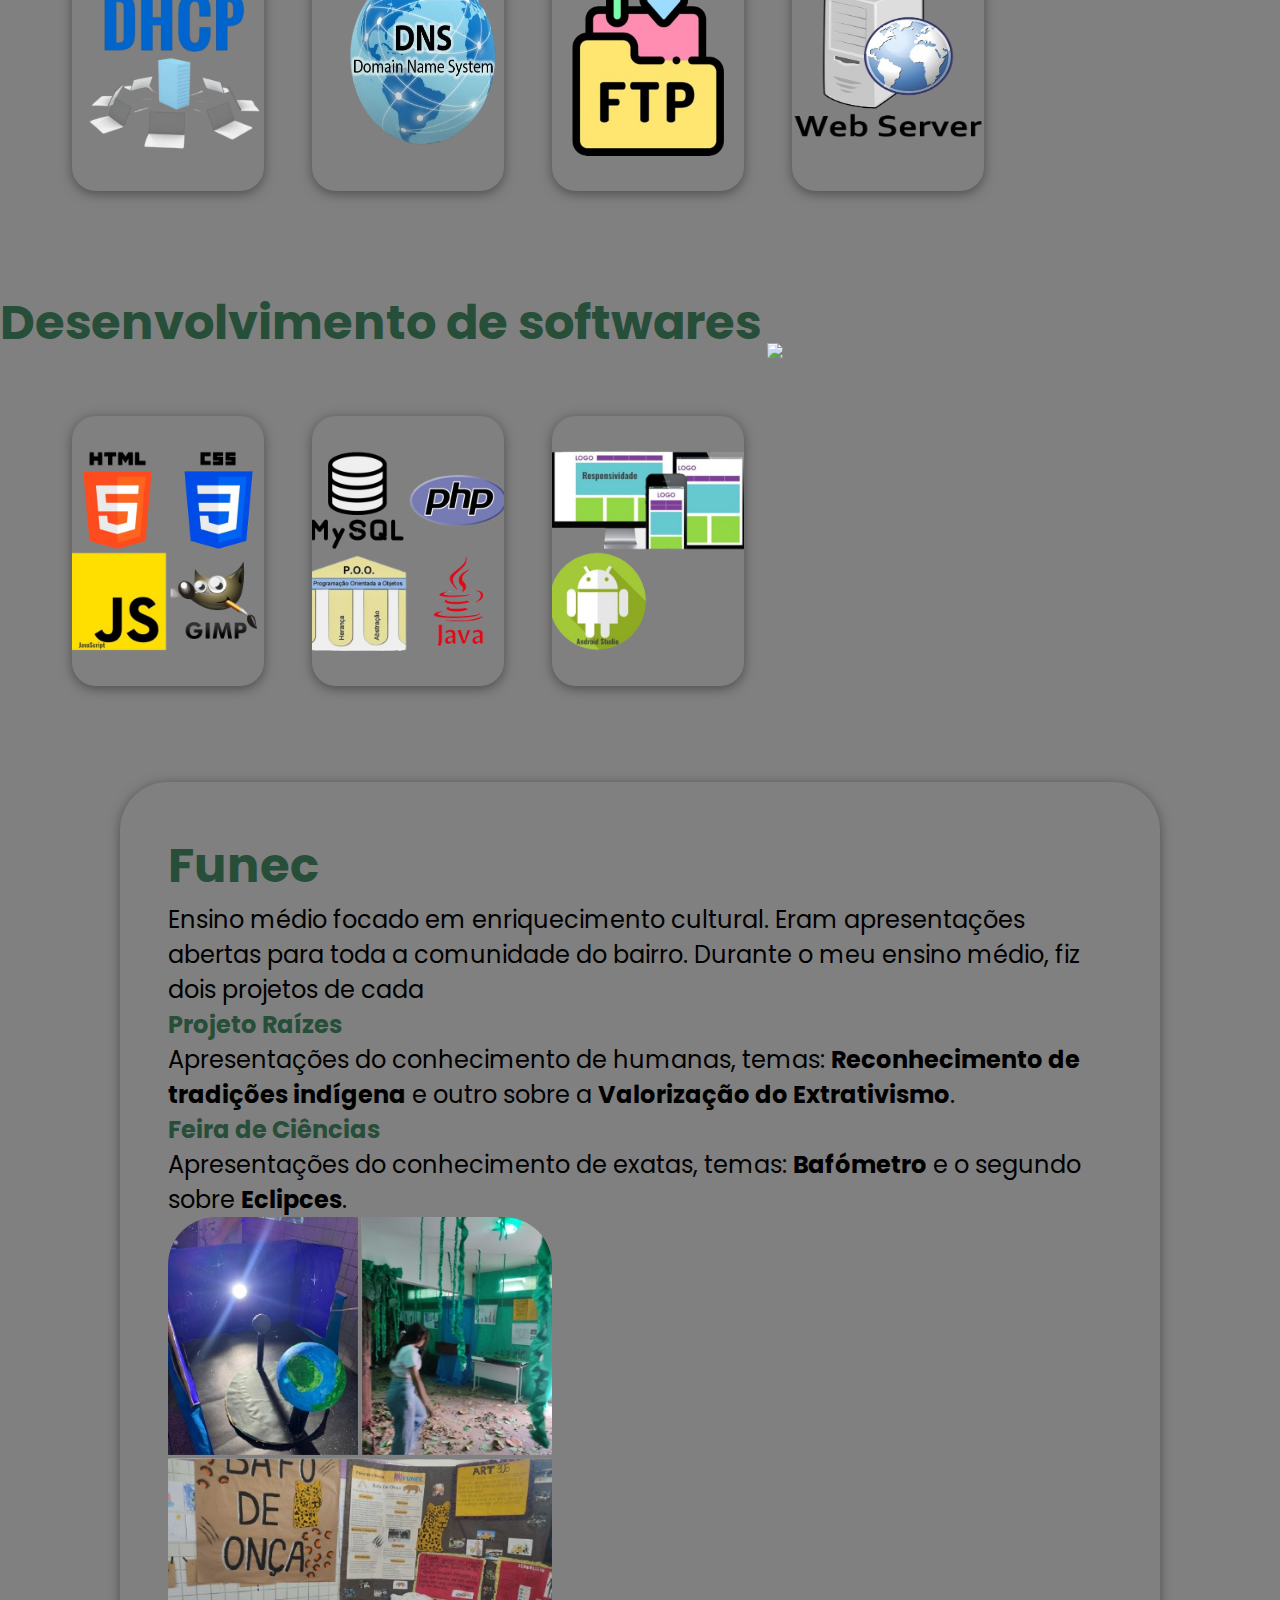
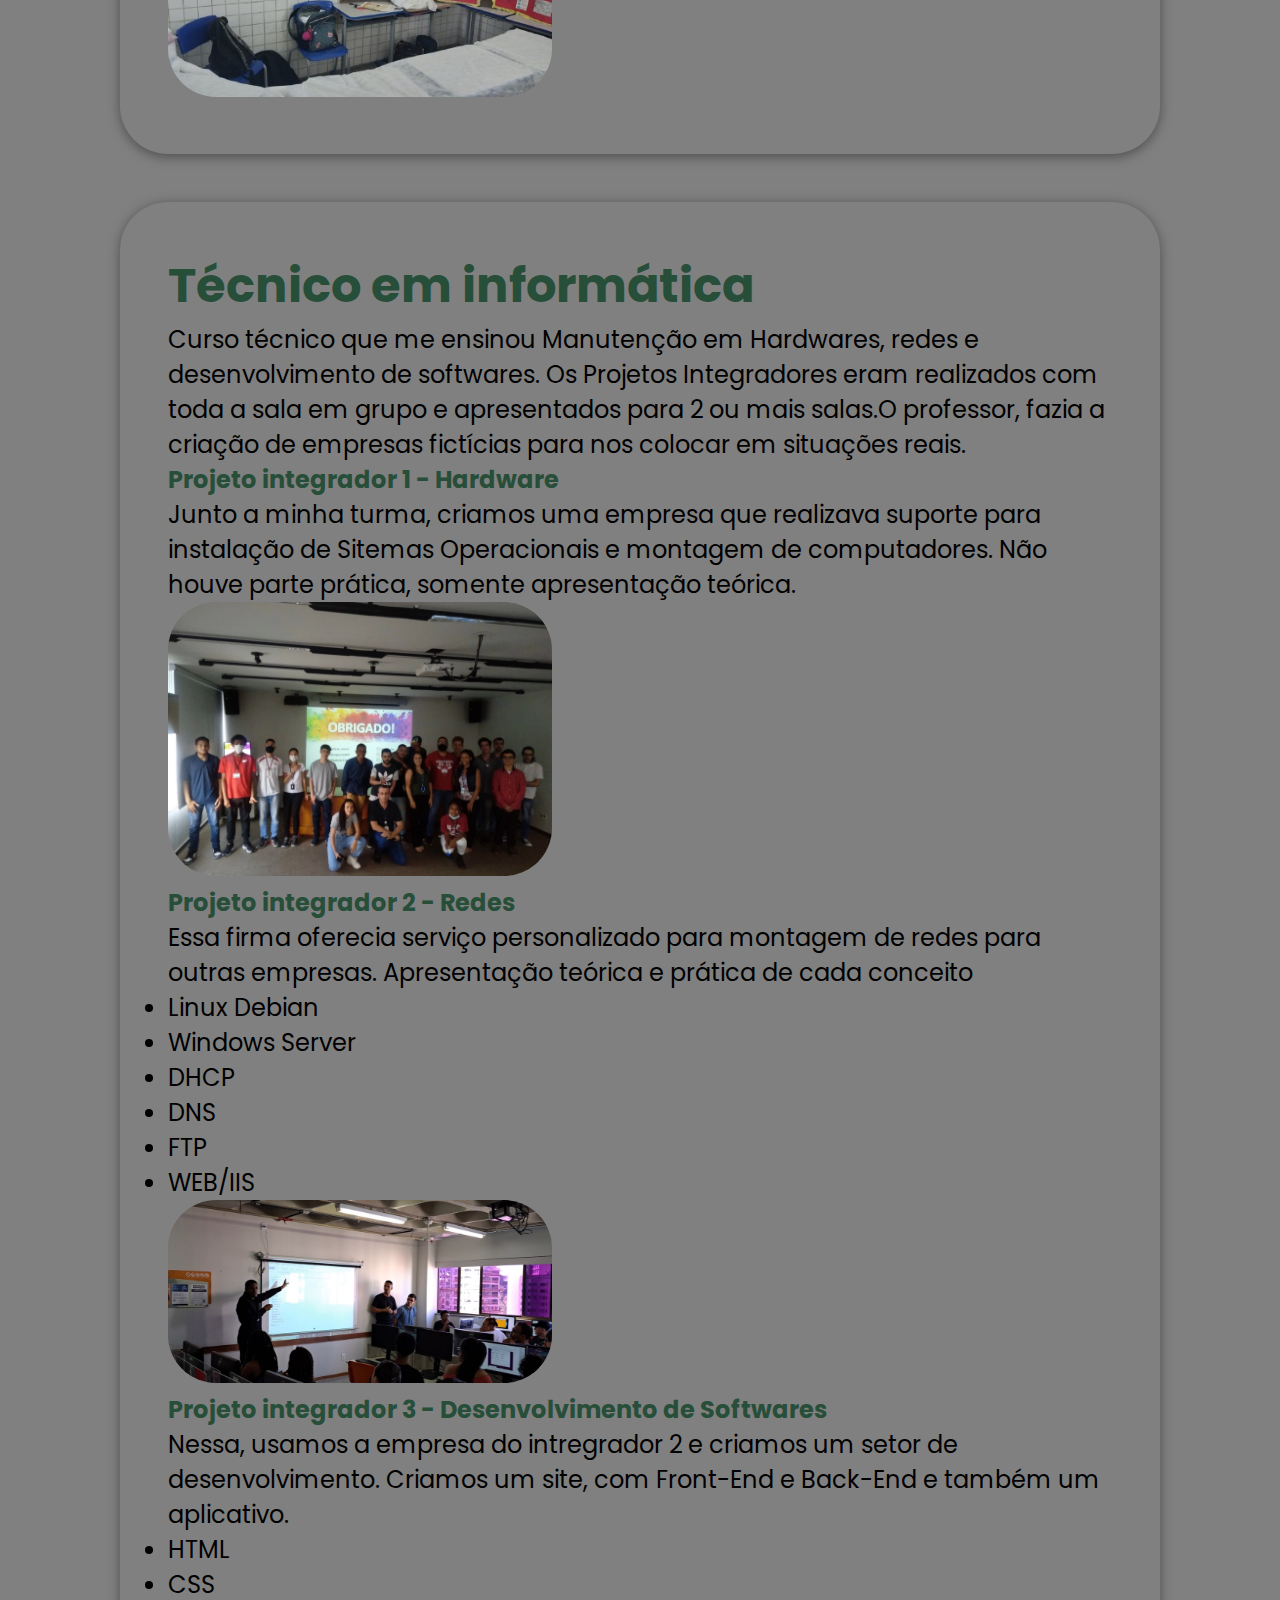
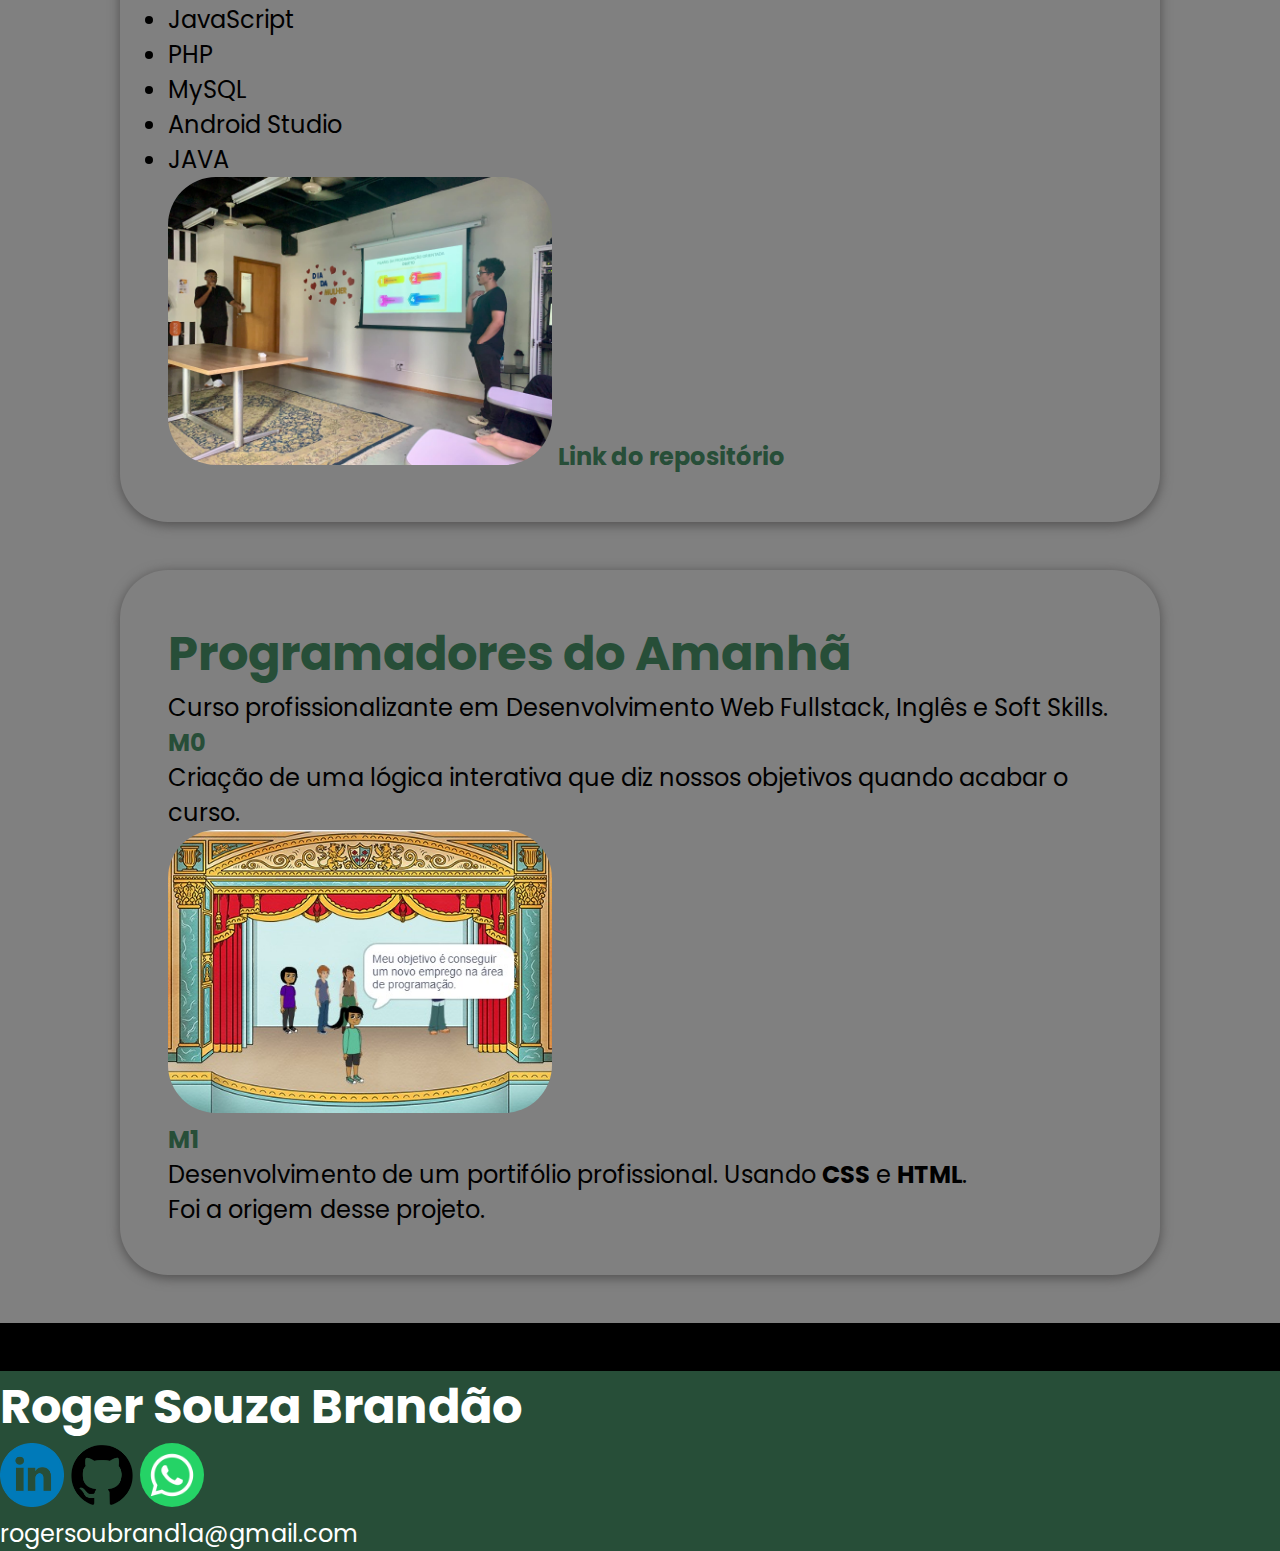
==== commit bdf1d532: "ajuste do css" ====
--- a/index.html
+++ b/index.html
@@ -6,7 +6,7 @@
     <title>Roger Brandão</title>
     <!-- ÍCONE DA PÁGINA = favicon -->
     <link rel="icon" type="image/png" href="_img/iconRound.png">
-    <link rel="stylesheet" href="Portifolio/_CSS/style.css">
+    <link rel="stylesheet" href="/style.css">
 </head>
 <body>
     <!-- CABEÇALHO direction on-->
@@ -197,7 +197,7 @@
                     </ul>
                     
                     <a href="https://docs.google.com/presentation/d/1-FJqsJSXQfWQGrcsZODlpCCJ409U7_8-/edit?usp=sharing&ouid=100622188382157935243&rtpof=true&sd=true" target="_blank"><img src="_img/integrador3.jpeg" class="clickUP"></a>
-                    <a href="" class="repertory">Link do repositório</a>
+                    <a href="https://github.com/rogersoub/StockAutoPecas" class="repertory">Link do repositório</a>
 
                 </div>
 
--- a/style.css
+++ b/style.css
@@ -0,0 +1,397 @@
+/*  */
+/* fonte google */
+@import url('https://fonts.googleapis.com/css2?family=Poppins:wght@300;400;500;600;700&display=swap'); 
+
+/* Reset CSS */
+*{
+padding: 0;
+margin: 0;
+box-sizing: borde-box;
+font-family: 'Poppins',sans-serif;
+text-decoration: none;
+font-size: 18pt;
+}
+/* var de cores */
+:root{
+    --gray:#808080;
+    --Lgray:#504f4f;
+    --green:#274e38;
+    --Lgreen: #065f06;
+}
+
+/* body */
+body{
+    font-family: 'Poppins',sans-serif;
+    flex-wrap: wrap;
+    background-color:var(--gray);
+    overflow-x: hidden; /* tira a barra de rolagem horizontal */
+    
+}
+/* textos */
+section h1,h2,h3{
+    color: var(--green);
+    overflow: hidden;/* esconde se passar */
+}
+h1{
+    font-size: 2rem;
+}
+
+
+
+/* HEADER BAR */
+.header-mb{
+    display: none;
+}
+
+.header-dk{
+    overflow: hidden;/* esconde se passar */
+    background-color: gray; /* fundo do nav */
+    display: flex; /* vai se mover */
+    align-items: center; /* itens de dentro, vai pro centro */
+    justify-content: space-between; /* vai ser dado espaço de acordo */
+    width: 100dvw; /* total da tela */
+    position:relative;
+    box-shadow: 0 0.1rem 0.5rem var(--Lgray); /* embaça */
+} 
+
+.header-dk ul{
+    display: flex;
+    align-items: center;
+    gap: 8dvw;
+}
+/* foto */
+.header-dk img{
+    width: 10dvw;
+    padding: 1rem;
+}
+
+.nav ul li {
+    list-style: none;/* tira a listagem */
+    padding: 1rem;
+    text-decoration: none;
+}
+
+.nav a{
+    color: var(--green);
+    font-weight: bold;
+}
+
+.nav a:hover{
+    color: var(--Lgreen);
+}
+
+
+
+/* SECTION*/
+
+/* alinhamento dos itens */
+#camptime{
+    flex-direction: row;
+    display: flex;
+    margin-top:3rem;
+    width: 90dvw;
+    margin-left: 2rem;
+    
+}
+/* tamanho da foto */
+#itemOne img{
+    width: 8dvw;
+}
+
+
+#itemSec img{
+    width: 8dvw;
+}
+
+#itemTird img{
+    width: 8dvw;
+}
+/* blocos  */
+.lineTime{
+    display: flex;
+    flex-direction:column;
+    justify-content:space-between ;
+    align-items:baseline ;
+    padding: 5dvb;
+    border-top: 10px dashed var(--green);
+}
+
+/* textos das imagens */
+.lineTime h3{
+    font-size: 15pt;
+}
+
+/* div text do lado*/
+#textmyself{
+    margin-left: 2rem;
+    overflow: hidden;/* esconde se passar */
+}
+
+
+/* SECTION 2 SKILLS */
+#skills{
+    margin-top: 5rem;
+}
+/* texto e foto do lado */
+.broken{
+    display: inline-block;
+}
+.broken #talk{
+    width: 50dvw;
+    border-radius: 3rem;
+    margin-left: 1rem;
+}
+#softSK li{
+    list-style: none;
+}
+
+/* fotos skills redes */
+.album{
+    margin: 0;
+    padding: 2rem;
+    overflow: hidden;/* esconde se passar */
+    list-style: none;
+}
+
+.album li{
+    float: left;
+    width: 15dvw;
+    height: 30dvh; /* inverter a altura e largura depois na responsividade */
+    margin: 0rem 1rem 2rem 1rem; /* cima,direita,baixo,esquerda */
+    box-shadow: 0 0.1rem 0.5rem var(--Lgray); /* borrado de fundo */
+    border-radius: 1rem;
+}
+/* add fotos redes*/
+.HKnetft1{
+    background: url('../_img/dhcp.png') no-repeat; /* coloca a ft e não repete */
+    background-position: 50% 50%; /* no fundo no meio */
+    background-size: 200px 200px; /* tamanho  largura e altura */
+}
+.HKnetft2{
+    background: url('../_img/dns.png') no-repeat; /* coloca a ft e não repete */
+    background-position: 50% 50%; /* no fundo no meio */
+    background-size: 200px 200px; /* tamanho  largura e altura */
+}
+.HKnetft3{
+    background: url('../_img/ftp.png') no-repeat; /* coloca a ft e não repete */
+    background-position: 50% 50%; /* no fundo no meio */
+    background-size: 200px 200px; /* tamanho  largura e altura */
+}
+.HKnetft4{
+    background: url('../_img/webiis.png') no-repeat; /* coloca a ft e não repete */
+    background-position: 50% 50%; /* no fundo no meio */
+    background-size: 200px 200px; /* tamanho  largura e altura */
+}
+/* espaço de tituli redes */
+.netSimbol{
+    margin-top: 5rem;
+}
+/* add fotos developer */
+.HKdevft1{
+    background: url('../_img/front.png') no-repeat; /* coloca a ft e não repete */
+    background-position: 50% 50%; /* no fundo no meio */
+    background-size: 200px 200px; /* tamanho  largura e altura */
+}
+.HKdevft2{
+    background: url('../_img/back.png') no-repeat; /* coloca a ft e não repete */
+    background-position: 50% 50%; /* no fundo no meio */
+    background-size: 200px 200px; /* tamanho  largura e altura */
+}
+.HKdevft3{
+    background: url('../_img/mobile.png') no-repeat; /* coloca a ft e não repete */
+    background-position: 50% 50%; /* no fundo no meio */
+    background-size: 200px 200px; /* tamanho  largura e altura */
+}
+
+
+
+/* SECTION 3 view JS */
+.preview{
+    display: flex;
+    justify-content: center;
+    align-items: center;
+    flex-direction: column;
+    margin: 0rem 5rem 2rem 5rem; /* cima,direita,baixo,esquerda */
+    box-shadow: 0 0.1rem 0.5rem var(--Lgray); /* borrado de fundo */
+    border-radius: 2rem;
+}
+
+.preview img{
+    width: 30dvw;
+    border-radius: 2rem;
+}
+
+.preview .clickUP:hover{
+    box-shadow: 0 0.1rem 0.5rem var(--Lgray); /* borrado de fundo */
+    cursor: pointer;
+}
+
+#viewTi,#viewPDA,#viewSchool{
+    margin: 2rem;
+}
+
+.repertory{
+    color: var(--green);
+    font-weight: bold;
+    text-decoration: none;
+}
+
+.repertory:hover{
+    color: var(--Lgreen);
+}
+
+
+
+/* FOOTER */
+#footer{
+    background-color:var(--green);
+    color: white;
+    border-top: solid 2rem black;
+    width: 100dvw;
+    overflow: hidden;/* esconde se passar */
+}
+.direction img{
+    width: 5dvw;
+}
+#zap{
+    border-radius: 3rem;
+}
+
+
+
+
+
+
+
+
+
+
+/* RESPONSIVIDADE */
+/* celulares */
+@media(max-width:1000px){
+    /* textos */
+    h1{
+        font-size: 15pt;
+        overflow: hidden;
+    }
+
+    p{
+        font-size:10pt;
+    }
+    li{
+        font-size:10pt;
+    }
+    b{
+        font-size:10pt;
+    }
+    h2{
+        font-size:10pt;
+    }
+    a{
+        font-size:1rem;
+    }
+    
+    /* aparece e desaparece */
+    .header-dk{
+        display: none;
+    }
+    .header-mb{
+        display: flex;
+    }
+    
+    .header-mb{
+        /* overflow: hidden; esconde se passar */
+        display: flex;
+        flex-direction: column-reverse;
+        align-items: center;
+        padding-bottom: 2rem;
+        font-size: 15pt;
+
+    } 
+
+    .header-mb img{
+        width: 30dvw;
+        padding: 0rem;
+    }
+
+    .cont-ul{
+        display: flex;
+        flex-direction: column;
+        padding-left: 0px;
+        align-items: center;
+    }
+
+
+
+    /* SECTION 1*/
+
+/* alinhamento dos itens */
+#camptime{
+    flex-direction:column;
+    
+}
+/* tamanho da foto */
+#itemOne img{
+    width: 15dvw;
+}
+
+
+#itemSec img{
+    width: 15vw;
+}
+
+#itemTird img{
+    width: 15dvw;
+}
+/* blocos  */
+.lineTime{
+    display: flex;
+    flex-direction:column;
+    justify-content:space-between ;
+    align-items:baseline ;
+    padding: 5dvb;
+    border-top: none;
+    border-left: 10px dashed var(--green);
+}
+
+
+
+/* SECTION 2 ALBUM */
+.album li{
+    float: left;
+    width: 50dvw;
+    height: 35dvh; /* inverter a altura e largura depois na responsividade */
+}
+
+
+
+/* SECTION 3 view JS */
+.preview{
+    padding: 0px;
+    padding-right: 0%;
+    margin: 0rem 0rem 2rem 0rem; /* cima,direita,baixo,esquerda */
+    box-shadow: 0 0.1rem 0.5rem var(--Lgray); /* borrado de fundo */
+    border-radius: 2rem;
+}
+
+.preview img{
+    width: 40dvw;
+}
+
+.preview .clickUP:hover{
+    box-shadow: 0 0.1rem 0.5rem var(--Lgray); /* borrado de fundo */
+    cursor: pointer;
+}
+
+/* #viewTi,#viewPDA,#viewSchool{
+    margin: 2rem;
+} */
+
+
+
+.direction img{
+    width: 15dvw;
+}
+
+
+}